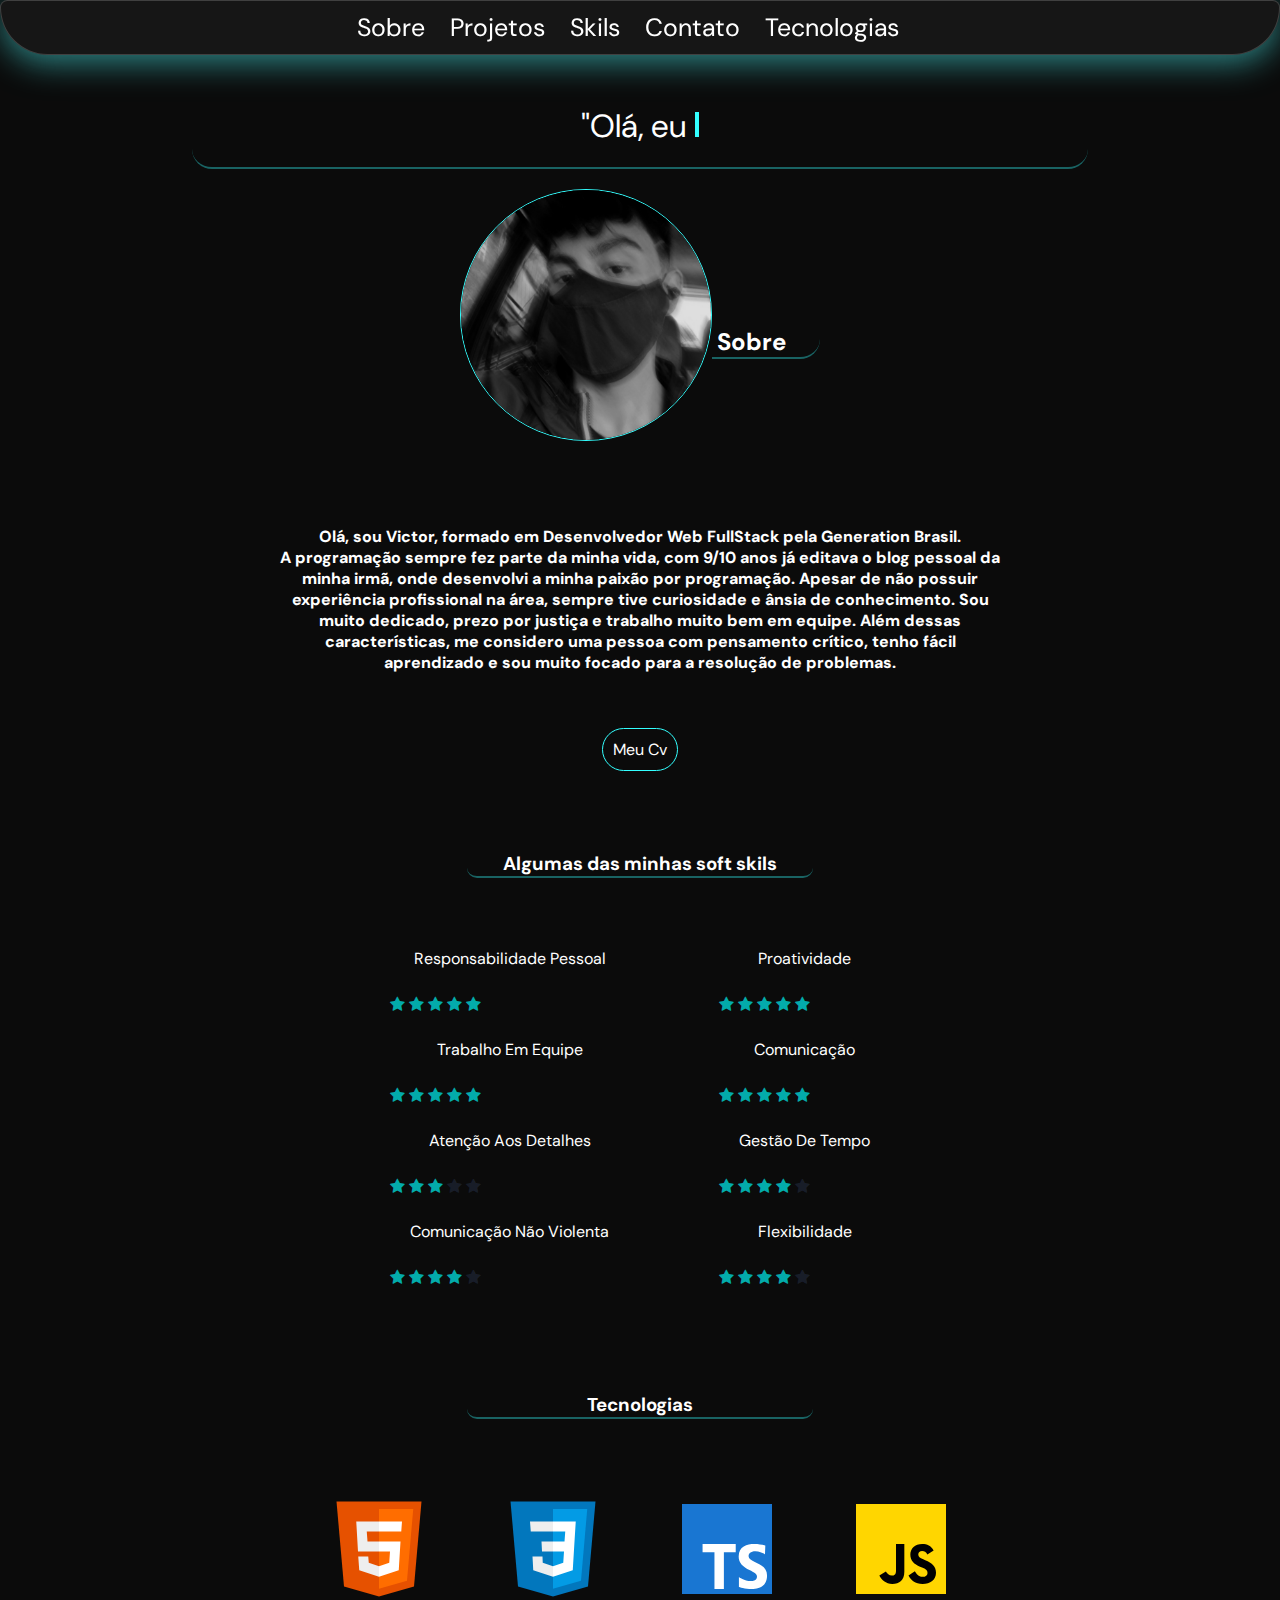
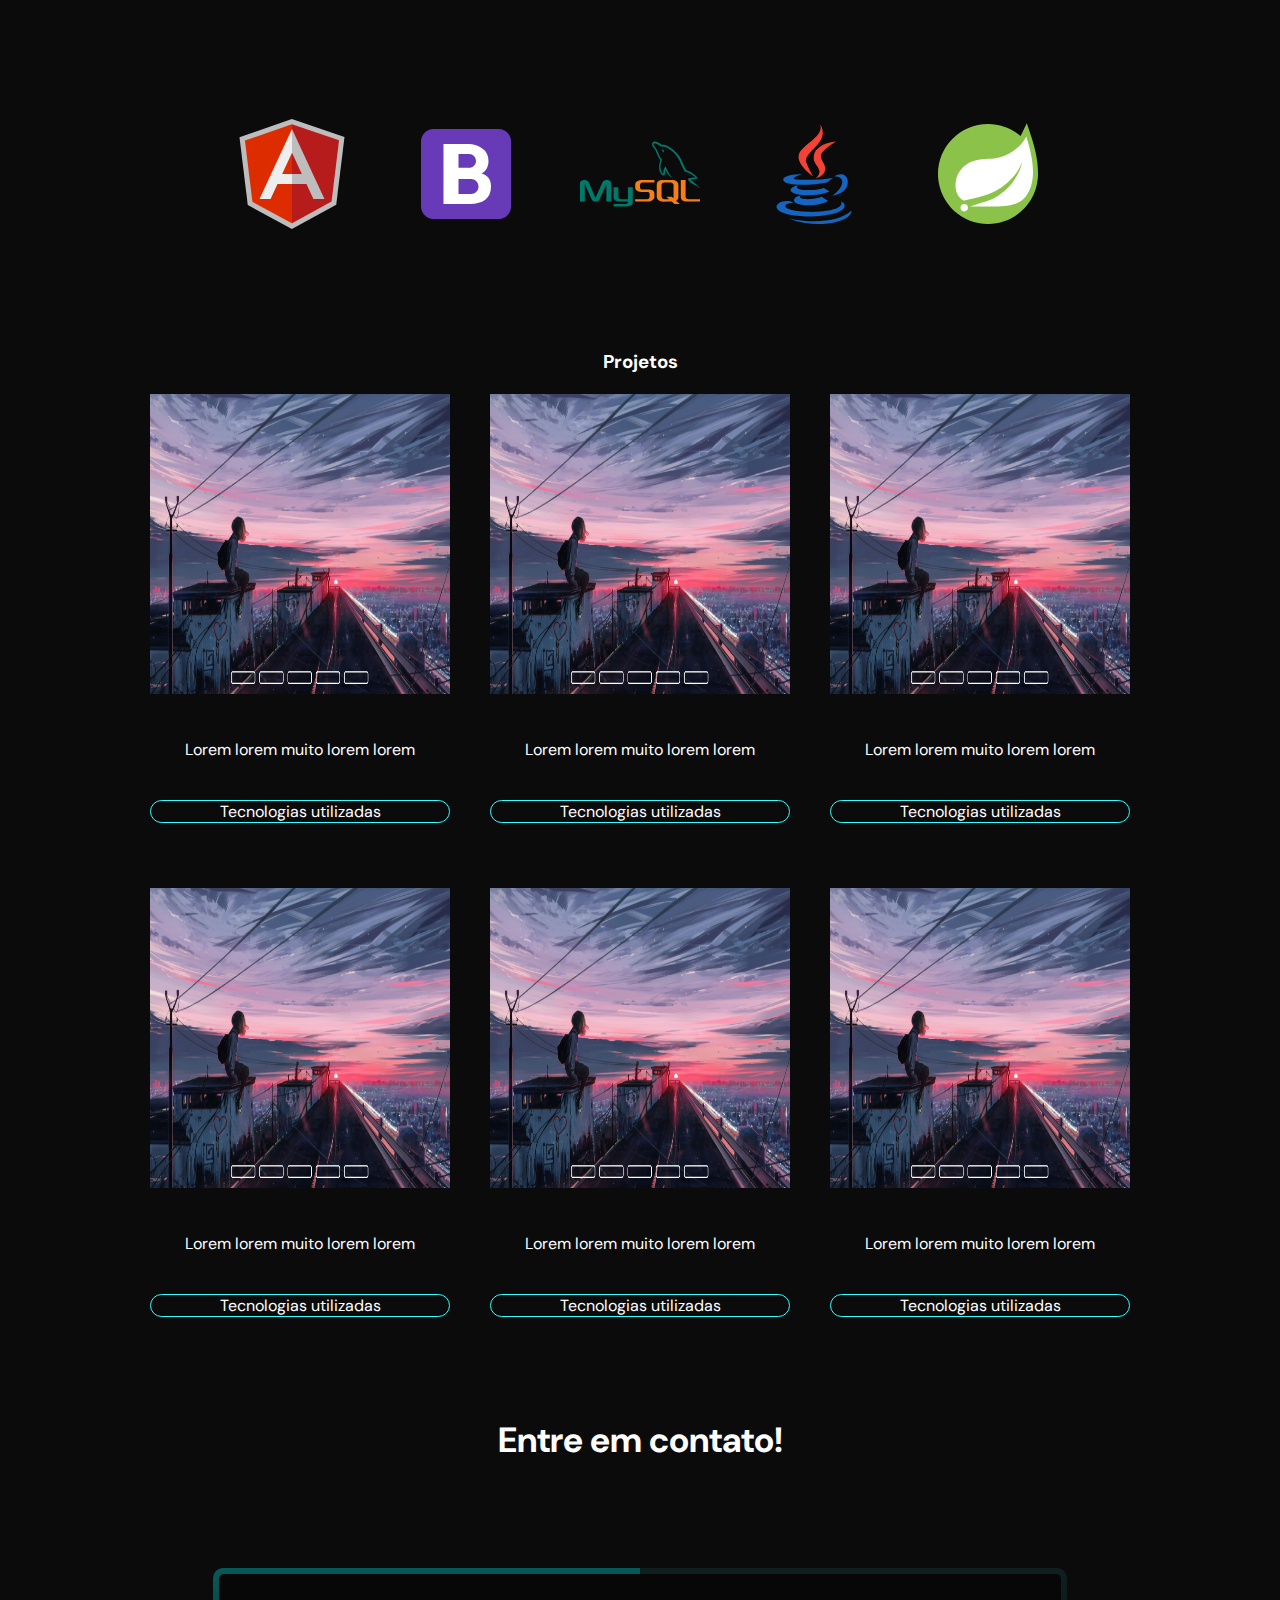
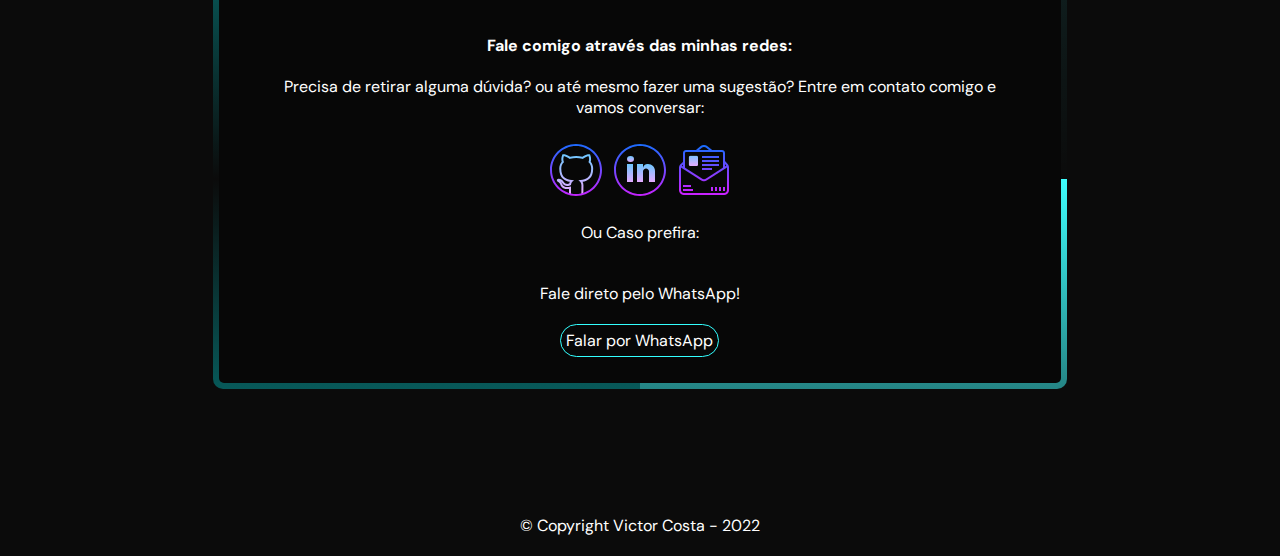
==== home.html @ 7a68e5ad "att" ====
<!DOCTYPE html>
<html lang="pt-br">

<head>
    <meta charset="UTF-8">
    <meta http-equiv="X-UA-Compatible" content="IE=edge">
    <meta name="viewport" content="width=device-width, initial-scale=1.0">
    <link rel="stylesheet" href="style.css">
    <link rel="stylesheet" href="https://cdnjs.cloudflare.com/ajax/libs/font-awesome/4.7.0/css/font-awesome.min.css">
    <title>Home</title>
</head>

<body>

    <header>
        <nav>
            <ul>
                <li><a href="#sobre-section">Sobre</a></li>
                <li><a href="#projects">Projetos</a></li>
                <li><a href="#soft-sks">Skils</a></li>
                <li><a href="#contato">Contato</a></li>
                <li><a href="#tec">Tecnologias</a></li>
            </ul>
        </nav>
    </header>

    <main>
        <div class="container">

            <div class="typewriter">
                <h1 id="text">"Olá, eu sou o Victor! Sou um aficionado por computação, tecnologia, games e filmes de qualidade duvidosa..."</h1>
            </div>
        </div>

        

        <div class="img-sobre" id="sobre-section">
            <img src="Assets/IMG/Profile/perfil.png" alt="">
            <h2 id="h2-sobre">Sobre</h2>
        </div>

        <div class="sobre-ctn">

            <div class="sobre-joy">
                <p>Olá, sou Victor, formado em Desenvolvedor Web FullStack pela Generation Brasil. <br>
                    A programação sempre fez parte da minha vida, com 9/10 anos já editava o blog pessoal da minha irmã,
                    onde desenvolvi a minha paixão por programação. Apesar de não possuir experiência profissional na
                    área, sempre tive curiosidade e ânsia de conhecimento. Sou muito dedicado, prezo por justiça e
                    trabalho muito bem em equipe. Além dessas características, me considero uma pessoa com pensamento
                    crítico, tenho fácil aprendizado e sou muito focado para a resolução de problemas.</p>
            </div>


        </div>

        <div class="cv">
            <a href="https://drive.google.com/file/d/1Q_hdGPFAqXaAVVijvGKEkJkMkTEEZLAn/view?usp=sharing"
                target="_blank">Meu Cv</a>
        </div>

        <div class="sks">
            <h3 id="soft-sks">Algumas das minhas soft skils</h3>
        </div>

        <div class="skils-ctn">

            <section class="linha-1">
                <p>Responsabilidade Pessoal</p>
                <span class="fa fa-star checked"></span>
                <span class="fa fa-star checked"></span>
                <span class="fa fa-star checked"></span>
                <span class="fa fa-star checked"></span>
                <span class="fa fa-star checked"></span>

                <p>Trabalho em Equipe</p>
                <span class="fa fa-star checked"></span>
                <span class="fa fa-star checked"></span>
                <span class="fa fa-star checked"></span>
                <span class="fa fa-star checked"></span>
                <span class="fa fa-star checked"></span>

                <p>Atenção aos detalhes</p>
                <span class="fa fa-star checked"></span>
                <span class="fa fa-star checked"></span>
                <span class="fa fa-star checked"></span>
                <span class="fa fa-star"></span>
                <span class="fa fa-star"></span>

                <p>Comunicação não violenta</p>
                <span class="fa fa-star checked"></span>
                <span class="fa fa-star checked"></span>
                <span class="fa fa-star checked"></span>
                <span class="fa fa-star checked"></span>
                <span class="fa fa-star"></span>
            </section>


            <section class="linha-2">
                <p>Proatividade</p>
                <span class="fa fa-star checked"></span>
                <span class="fa fa-star checked"></span>
                <span class="fa fa-star checked"></span>
                <span class="fa fa-star checked"></span>
                <span class="fa fa-star checked"></span>

                <p>Comunicação</p>
                <span class="fa fa-star checked"></span>
                <span class="fa fa-star checked"></span>
                <span class="fa fa-star checked"></span>
                <span class="fa fa-star checked"></span>
                <span class="fa fa-star checked"></span>

                <p>Gestão de tempo</p>
                <span class="fa fa-star checked"></span>
                <span class="fa fa-star checked"></span>
                <span class="fa fa-star checked"></span>
                <span class="fa fa-star checked"></span>
                <span class="fa fa-star"></span>

                <p>Flexibilidade</p>
                <span class="fa fa-star checked"></span>
                <span class="fa fa-star checked"></span>
                <span class="fa fa-star checked"></span>
                <span class="fa fa-star checked"></span>
                <span class="fa fa-star"></span>
            </section>
        </div>

        <div class="tec-h3" id="tec">
            <h3 id="h3-tecnologias">Tecnologias</h3>
        </div>

        <div class="tec-ctn">
            <section class="row-1">
                <img src="Assets/IMG/Icons/icons8-html-5.svg" alt="Logo html">
                <img src="Assets/IMG/Icons/icons8-css3.svg" alt="Logo css 3">
                <img src="Assets/IMG/Icons/icons8-typescript.svg" alt="logo typescript">
                <img src="Assets/IMG/Icons/icons8-javascript.svg" alt="logo javascript">
            </section>
        </div>

        <div class="tec-ctn-2">
            <section class="row-2">
                <img src="Assets/IMG/Icons/icons8-angularjs.svg" alt="">
                <img src="Assets/IMG/Icons/icons8-bootstrap.svg" alt="logo bootstrap">
                <img src="Assets/IMG/Icons/icons8-logo-mysql.svg" alt="logo mysql">
                <img src="Assets/IMG/Icons/icons8-logo-java-coffee-cup.svg" alt="">
                <img src="Assets/IMG/Icons/Spring.svg" alt="">
            </section>
        </div>

        <h3 class="projetos-h3" id="projects">
            Projetos
        </h3>

        <div class="projetos-ctn">
            <div class="pj1">

                <section>
                    <a href=""><img src="Assets/IMG/Projects-img/carrosel.png"></a>
                </section>

                <p>Lorem lorem muito lorem lorem</p>

                <section class="tec-sec">
                    <a href="#abrir-modal" class="a-tec-btn">Tecnologias utilizadas</a>
                </section>

            </div>

            <div class="pj2">
                <section>
                    <a href=""><img src="Assets/IMG/Projects-img/carrosel.png"></a>
                </section>
                <p>Lorem lorem muito lorem lorem</p>

                <section class="tec-sec">
                    <a href="#abrir-modal" class="a-tec-btn">Tecnologias utilizadas</a>
                </section>
            </div>

            <div class="pj3">
                <section>
                    <a href=""><img src="Assets/IMG/Projects-img/carrosel.png"></a>
                </section>

                <p>Lorem lorem muito lorem lorem</p>

                <section class="tec-sec">
                    <a href="#abrir-modal" class="a-tec-btn">Tecnologias utilizadas</a>
                </section>
            </div>

        </div>

        <div class="projetos-ctn2">
            <div class="pj4">

                <section>
                    <a href=""><img src="Assets/IMG/Projects-img/carrosel.png"></a>
                </section>

                <p>Lorem lorem muito lorem lorem</p>

                <section class="tec-sec">
                    <a href="#abrir-modal" class="a-tec-btn">Tecnologias utilizadas</a>
                </section>

            </div>

            <div class="pj5">
                <section>
                    <a href=""><img src="Assets/IMG/Projects-img/carrosel.png"></a>
                </section>
                <p>Lorem lorem muito lorem lorem</p>

                <section class="tec-sec">
                    <a href="#abrir-modal" class="a-tec-btn">Tecnologias utilizadas</a>
                </section>
            </div>

            <div class="pj6">
                <section>
                    <a href=""><img src="Assets/IMG/Projects-img/carrosel.png"></a>
                </section>

                <p>Lorem lorem muito lorem lorem</p>

                <section class="tec-sec">
                    <a href="#abrir-modal" class="a-tec-btn">Tecnologias utilizadas</a>
                </section>
            </div>
        </div>



        <h3 class="h3-contato" id="contato">Entre em contato!</h3>

       

        <div class="parent">
            <div class="div1 rainbow">
                <h4>Fale comigo através das minhas redes:</h4>

                <p class="sobr-ct">Precisa de retirar alguma dúvida? ou até mesmo fazer uma sugestão? Entre em contato comigo e vamos conversar:</p>

                <section class="img-redes">
                    <a href="https://github.com/victorcosta1" target="_blank"><img src="Assets/IMG/Icons/icons8-github.svg"></a>
                    <a href="https://www.linkedin.com/in/victor-costa-/" target="_blank"><img src="Assets/IMG/Icons/icons8-linkedin-circundado.svg"></a>
                    <a href="mailto:costavictor771@gmail.com?subject=assunto&amp;body=Olá,%0D%0A%0D%0Amensagem%0D%0A%0D%0AAtenciosamente,%0D%0Anome" target="blank"><img src="Assets/IMG/Icons/icons8-email-aberto-64.png"></a>
                </section>
                <p>Ou Caso prefira:</p>
                <p>Fale direto pelo WhatsApp!</p>
                <section class="wpp-btn">
                    <a href="https://api.whatsapp.com/send?phone=5511968365630&text=Ol%C3%A1!%20Vi%20seu%20Portf%C3%B3lio" target="_blank">Falar por WhatsApp</a>
                </section>
            </div>
        </div>

        


        <div id="abrir-modal" class="modal">
            <a href="#fechar" title="Fechar" class="fechar">X</a>
            <section>
                <p class="tec-p">HTML</p>
            </section>
            <section>
                <p class="tec-p">CSS</p>
            </section>
            <section>
                <p class="tec-p">Angular</p>
            </section>
        </div>

        <script src="js/script.js"></script>
    </main>
    <footer><p>© Copyright Victor Costa - 2022</p></footer>
</body>

</html>
---- style.css ----
@import url('https://fonts.googleapis.com/css2?family=DM+Sans&display=swap');
@import url('https://fonts.googleapis.com/css2?family=Nanum+Gothic&display=swap');
@import url('https://fonts.googleapis.com/css2?family=Space+Grotesk&display=swap');


* {
    font-family: 'DM Sans', sans-serif;
    margin: 0;
    padding: 0;
    list-style: none;
    color: white;
}


html, body{
    scroll-behavior: smooth;
}

/*------------------------------------------------------------------------------*/

body {
    height: auto;
    width: auto;
    background: rgb(11, 11, 11);
    background-size: contain;
    background-position: center;
    background-attachment: fixed;
}

/*Nav*/

header{
    z-index: 10000;
    top: 0;
    left: 0;
    position: sticky;
}


nav {
    background: rgba(117, 116, 116, 0.111);
    box-shadow: 0 8px 32px 0 #3ab1b1ba;
    backdrop-filter: blur( 4px );
    -webkit-backdrop-filter: blur( 4px );
    border-radius: 10px;
    border: 1px solid rgba( 255, 255, 255, 0.18 );    

    width: auto;
    padding: 10px;
    z-index: 10000;
    top: 0;
    left: 0;
    position: sticky;

    -webkit-border-bottom-right-radius: 65px;
    -webkit-border-bottom-left-radius: 65px;
    -moz-border-radius-bottomright: 65px;
    -moz-border-radius-bottomleft: 65px;
    border-bottom-right-radius: 65px;
    border-bottom-left-radius: 65px;
}



nav ul {
    display: flex;
    justify-content: center;
    flex-direction: row;

}

nav ul li {
    padding-right: 25px;
    color: white;
    font-size: 25px;
}


nav a {
    text-decoration: none;
}

li:hover{
    justify-content: center;
    align-items: center;
    align-self: center;
    align-content: center;

    color: #33FFFF;
    border: 1px solid #33FFFF;
    border-radius: 30px;
    background-color: #0e969648;
    padding-left: 35px;
    
    transition: 0.5s;
}

li a:hover{
    color: #33FFFF;
}



/*------------------------------------------------------------------------------*/


.container {
    display: flex;
    height: 100%;
    width: 100%;
}


.typewriter {
    display: flex;
    width: 70%;
    margin-left: auto;
    margin-right: auto;
    padding-top: 50px;
    padding-bottom: 20px;
    border-bottom: 2px solid #33ffff5c;
    border-bottom-right-radius: 20px;
    border-bottom-left-radius: 20px;
}



h1 {

    overflow: hidden;
    margin: 0 auto;
    display: inline-block;
    font-weight: normal;
    text-align: center;

}

h1:after {
    content: '';
    display: inline-block;
    background-color: #33FFFF;
    margin-left: 2px;
    height: 25px;
    width: 4px;
    animation: cursor 0.4s infinite;
}

/* The typewriter cursor effect */
@keyframes cursor {
    0% {
        opacity: 1;
    }

    49% {
        opacity: 1;
    }

    50% {
        opacity: 0;
    }

    100% {
        opacity: 0;
    }
}

 #h2-sobre{
    padding-top: 55px;
    padding-left: 5px;
    border-bottom: 2px solid #33ffff5c;
    border-bottom-right-radius: 20px;
    width: 8%;
}

.img-sobre{
   padding-top: 20px;
    display: flex;
    justify-content: center;
    align-items: center;
}

.img-sobre img{
    width: 250px;
    height: 250px;
    border-radius: 100%;
    border: 1px solid #33FFFF;
    cursor: pointer;
}

.img-sobre img:hover{
    box-shadow: 0px 0px 21px 4px #3ab1b1ba;
    transition: 0.5s;
    
}

.sobre-joy{
    display: inline-block;
    width: 60%;
}

.sobre-joy p{
    text-align: center;
    font-weight: 800;

}

.sobre-ctn{
    display: flex;
    justify-content: center;
    align-items: center;
    padding-top: 65px;
}

.cv{
    display: flex;
    justify-content: center;
    align-items: center;
    padding-top: 35px;
}

.cv a{
    border-radius: 30px;
    border: 1px solid #33FFFF;
    padding: 10px;
    text-decoration: none;
}

.cv a:hover{
    color: #33FFFF;
    border-radius: 30px;
    background-color: #0e969648;

    transition: 0.5s;
}
/*----------------------------------------*/
.sks{
    display: flex;
    justify-content: center;
    align-items: center;
    align-self: center;
    
}


#soft-sks{
    text-align: center;
    padding-top: 80px;
    
    border-bottom: 2px solid #33ffff5c;
    border-bottom-right-radius: 10px;
    border-bottom-left-radius: 10px;
    width: 27%;
}

.skils-ctn{
    display: flex;
    flex-direction: row;
    justify-content: center;
    align-items: center;
    padding: 50px
}

.skils-ctn p{
    text-transform: capitalize;
}

.linha-1{
    padding-right: 90px;
}

.linha-1 span{
    padding-top: 7px;
    padding-bottom: 7px;
}
/*-----*/



.linha-2 span{
    padding-top: 7px;
    padding-bottom: 7px;
}

.fa {
    color: #79a0f525;
}


.checked {
    color: #00ffffa8;
  }

.checked:hover{
    color: #33FFFF;
    transition: 0.3s;
}

/*--------------------------------------*/

.tec-h3{
    text-align: center;
    padding: 50px 0px;
}

.tec-h3 #h3-tecnologias{
    border-bottom: 2px solid #33ffff5c;
    border-bottom-right-radius: 10px;
    border-bottom-left-radius: 10px;
    width: 27%;
   margin: auto;
}

.tec-ctn{
    display: flex;
    justify-content: center;
    padding-top: 20px;
    padding-bottom: 35px;
}
.row-1  img{
    width: 120px;
    height: 120px;
    padding: 0px 25px;
}

/*------------------*/
.tec-ctn-2{
    display: flex;
    justify-content: center;
    padding-top: 20px;
}

.row-2  img{
    width: 120px;
    height: 120px;
    padding: 45px 25px;
}

/*------------------------*/


/*-----------------Projetos-----------------------*/
.projetos-h3{
    text-align: center;
    padding-top: 65px;
}


.projetos-ctn{
    display: flex;
    justify-content: center;
    padding-bottom: 25px;
}

.projetos-ctn img{
    width: 300px;
    height: 300px;
}

.projetos-ctn img:hover{
    width: 280px;
    height: 280px;
    transition: 0.5s;
    box-shadow: 0 8px 32px 0 #3ab1b1ba;
}

.projetos-ctn section, p{
    padding: 20px;
    text-align: center;
}



.projetos-ctn2{
    display: flex;
    justify-content: center;
    padding-bottom: 45px;
}

.projetos-ctn2 img{
    width: 300px;
    height: 300px;
}

.projetos-ctn2 img:hover{
    width: 280px;
    height: 280px;
    transition: 0.5s;
    box-shadow: 0 8px 32px 0 #3ab1b1ba;
}

.projetos-ctn2 section, p{
    padding: 20px;
    text-align: center;
}





/*-------------Modal------------------*/

.modal {
    position: fixed;
    display: flex;
    justify-content: center;
    align-items: center;
    flex-direction: row;
    top: 0;
    right: 0;
    bottom: 0;
    left: 0;
    
    margin: auto;

    height: 150px;
    width: 390px;
    border-radius: 30px;

    background: rgb(0, 2, 17);
    z-index: 99999;
    opacity:0;
    -webkit-transition: opacity 400ms ease-in;
    -moz-transition: opacity 400ms ease-in;
    transition: opacity 400ms ease-in;
    pointer-events: none;
}

  .modal:target {
    opacity: 1;
    pointer-events: auto;
}

.modal > div {
    width: 400px;
    height: 400px;
    position: relative;
    margin: 10% auto;
    padding: 15px 20px;
    background: rgb(255, 255, 255);
}

.modal .tec-p{
   
    border: #33FFFF 2px solid;
    display: flex;
    justify-content: space-between;
    padding: 0px 25px;
    cursor: pointer;
}

.modal section{
    padding: 0px 5px;
}

.modal p{
    padding: 0px 5px;
    border-radius: 25px;
}

.modal .tec-p:hover{
    background-color: #0e969648;
    color: #33FFFF;
    transition: 0.5s;
    cursor: pointer;
}

.fechar {
    position: absolute;
    width: 30px;
    right: -5px;
    top: -5px;
    text-align: center;
    line-height: 30px;
    margin-top: 5px;
    background: #0073ff64;
    border-radius: 50%;
    font-size: 16px;
    color: #33FFFF;
    text-decoration: none;
}


.fechar:hover{
    background-color: #0e969648;
    border: #33FFFF 1px solid;
    transition: 0.7s;
}


.a-tec-btn{
    display: flex;
    justify-content: center;
    text-decoration: none;
    border: #33FFFF 1px solid;
    border-radius: 30px;
}

.a-tec-btn:hover{
    color: #3efefe;
    border: 1px solid #33FFFF;
    border-radius: 30px;
    background-color: #0e969648;
    transition: 0.5s;
}
/*---------------fim modal--------------------*/


.h3-contato{
    text-align: center;
    padding-top: 35px;
    font-size: 35px;
}

.parent {
    display: grid;
    grid-template-columns: repeat(6, 1fr);
    grid-template-rows: repeat(6, 1fr);
    grid-column-gap: 0px;
    grid-row-gap: 0px;
    }
    
    .div1 { grid-area: 2 / 2 / 6 / 6; }
    
    

.div1 h4{
    text-align: center;
    padding-top: 35px;
}

.div1 a{
    display: flex;
}

@keyframes rotate {
    100% {
      transform: rotate(1turn);
    }
  }
  .rainbow {
    position: relative;
    z-index: 0;
    border-radius: 10px;
    overflow: hidden;
    padding: 2rem;
  }
  .rainbow::before {
    content: '';
    position: absolute;
    z-index: -2;
    left: -50%;
    top: -50%;
    width: 200%;
    height: 200%;
    background-color: transparent;
    background-repeat: no-repeat;
    background-size: 50% 50%, 50% 50%;
    background-position: 0 0, 100% 0, 100% 100%, 0 100%;
    background-image: linear-gradient(#00d9d9c1, #3efefe00), linear-gradient(#3efefe2a, #ff090900), linear-gradient(#3efefe, #008cff00), linear-gradient(#3779f500, #00d9d9c1);
    animation: rotate 4s linear infinite;
  }
  .rainbow::after {
    content: '';
    position: absolute;
    z-index: -1;
    left: 6px;
    top: 6px;
    width: calc(100% - 12px);
    height: calc(100% - 12px);
    background: rgb(7, 7, 7);
    border-radius: 5px;
  }
  /*------------------------------*/



.div1 .img-redes{
    display: flex;
    flex-direction: row;
    justify-content: center;
}

.img-redes img:hover{
    border: 2px solid #33FFFF;
    border-radius: 30px;
    transition: 0.3s;
}

.wpp-btn{
    display: flex;
    justify-content: center;
   
}

.wpp-btn a{
     border: 1px solid #33FFFF;
    border-radius: 30px;
    padding: 5px;
    text-decoration: none;
}

.wpp-btn a:hover{
    color: #33FFFF;
    background-color: #3efefe24;
    transition: 0.5s;
}
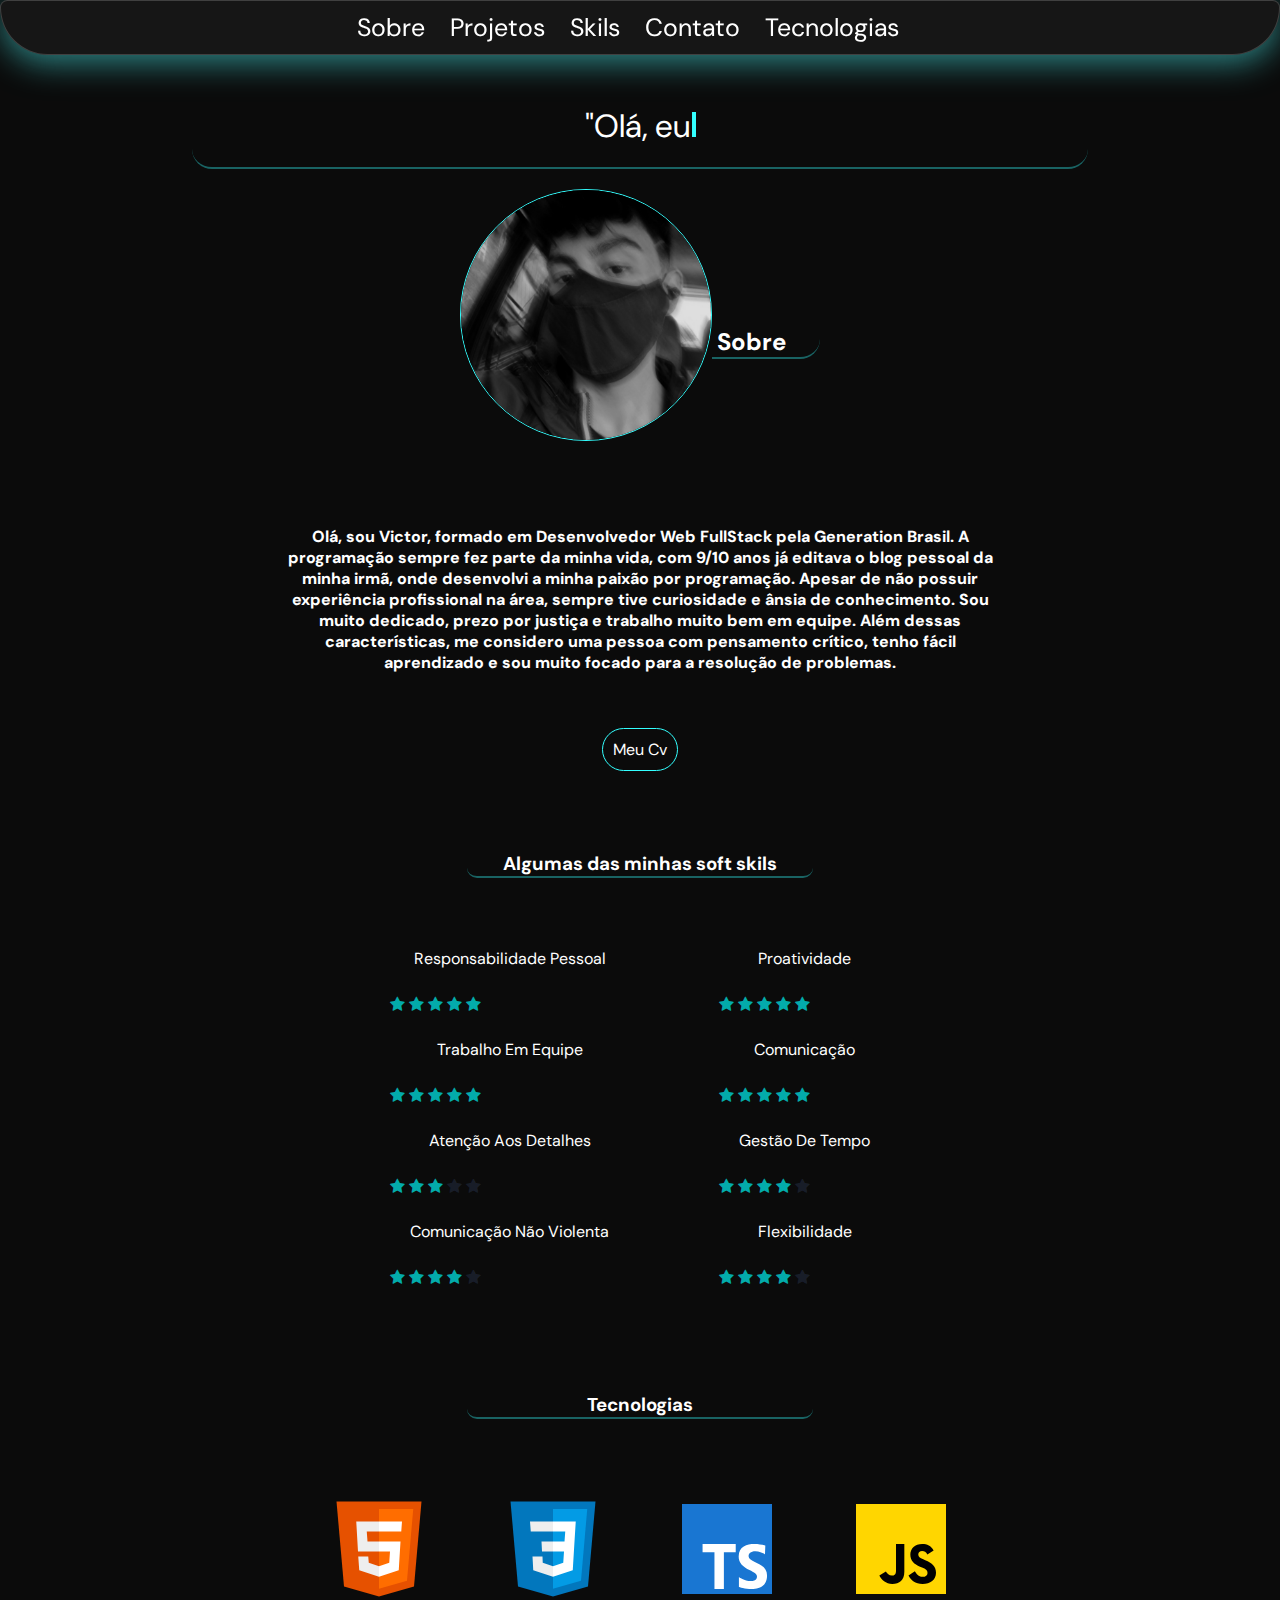
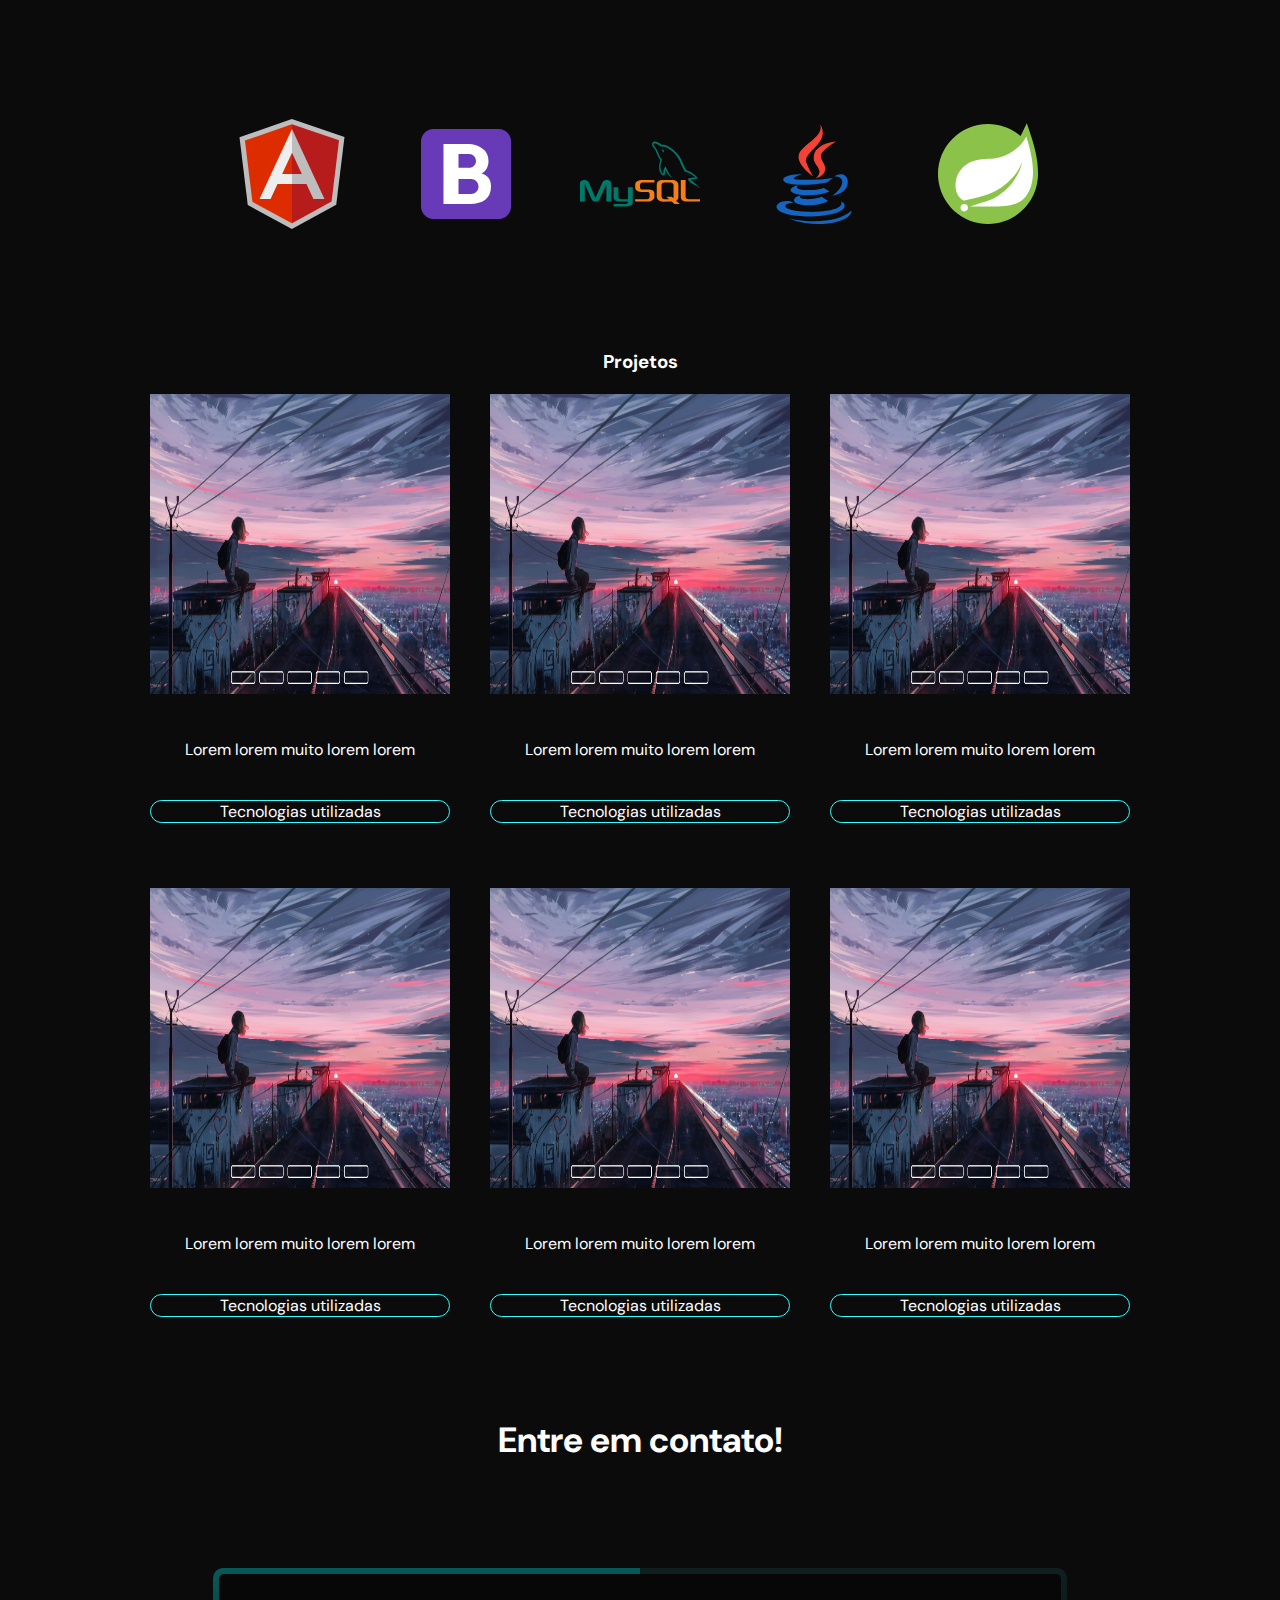
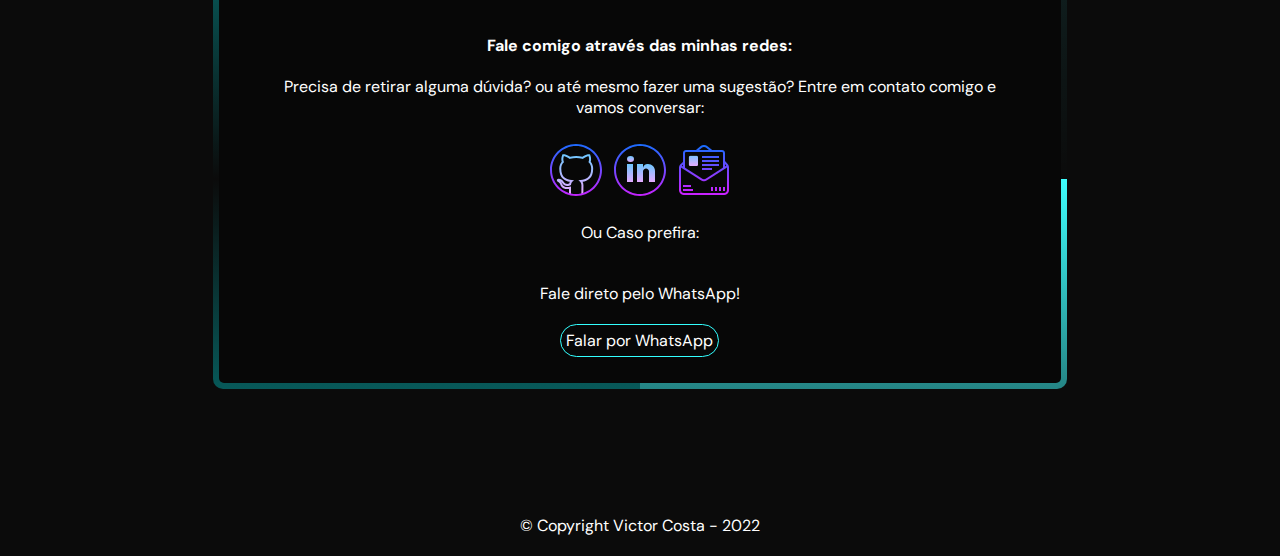
==== commit 957b5148: "att" ====
--- a/home.html
+++ b/home.html
@@ -42,7 +42,7 @@
         <div class="sobre-ctn">
 
             <div class="sobre-joy">
-                <p>Olá, sou Victor, formado em Desenvolvedor Web FullStack pela Generation Brasil. <br>
+                <p>Olá, sou Victor, formado em Desenvolvedor Web FullStack pela Generation Brasil.
                     A programação sempre fez parte da minha vida, com 9/10 anos já editava o blog pessoal da minha irmã,
                     onde desenvolvi a minha paixão por programação. Apesar de não possuir experiência profissional na
                     área, sempre tive curiosidade e ânsia de conhecimento. Sou muito dedicado, prezo por justiça e
--- a/style.css
+++ b/style.css
@@ -1,6 +1,9 @@
 @import url('https://fonts.googleapis.com/css2?family=DM+Sans&display=swap');
-@import url('https://fonts.googleapis.com/css2?family=Nanum+Gothic&display=swap');
-@import url('https://fonts.googleapis.com/css2?family=Space+Grotesk&display=swap');
+
+@import url('https://fonts.googleapis.com/css2?family=Poppins:wght@300&display=swap');
+
+  
+
 
 
 * {
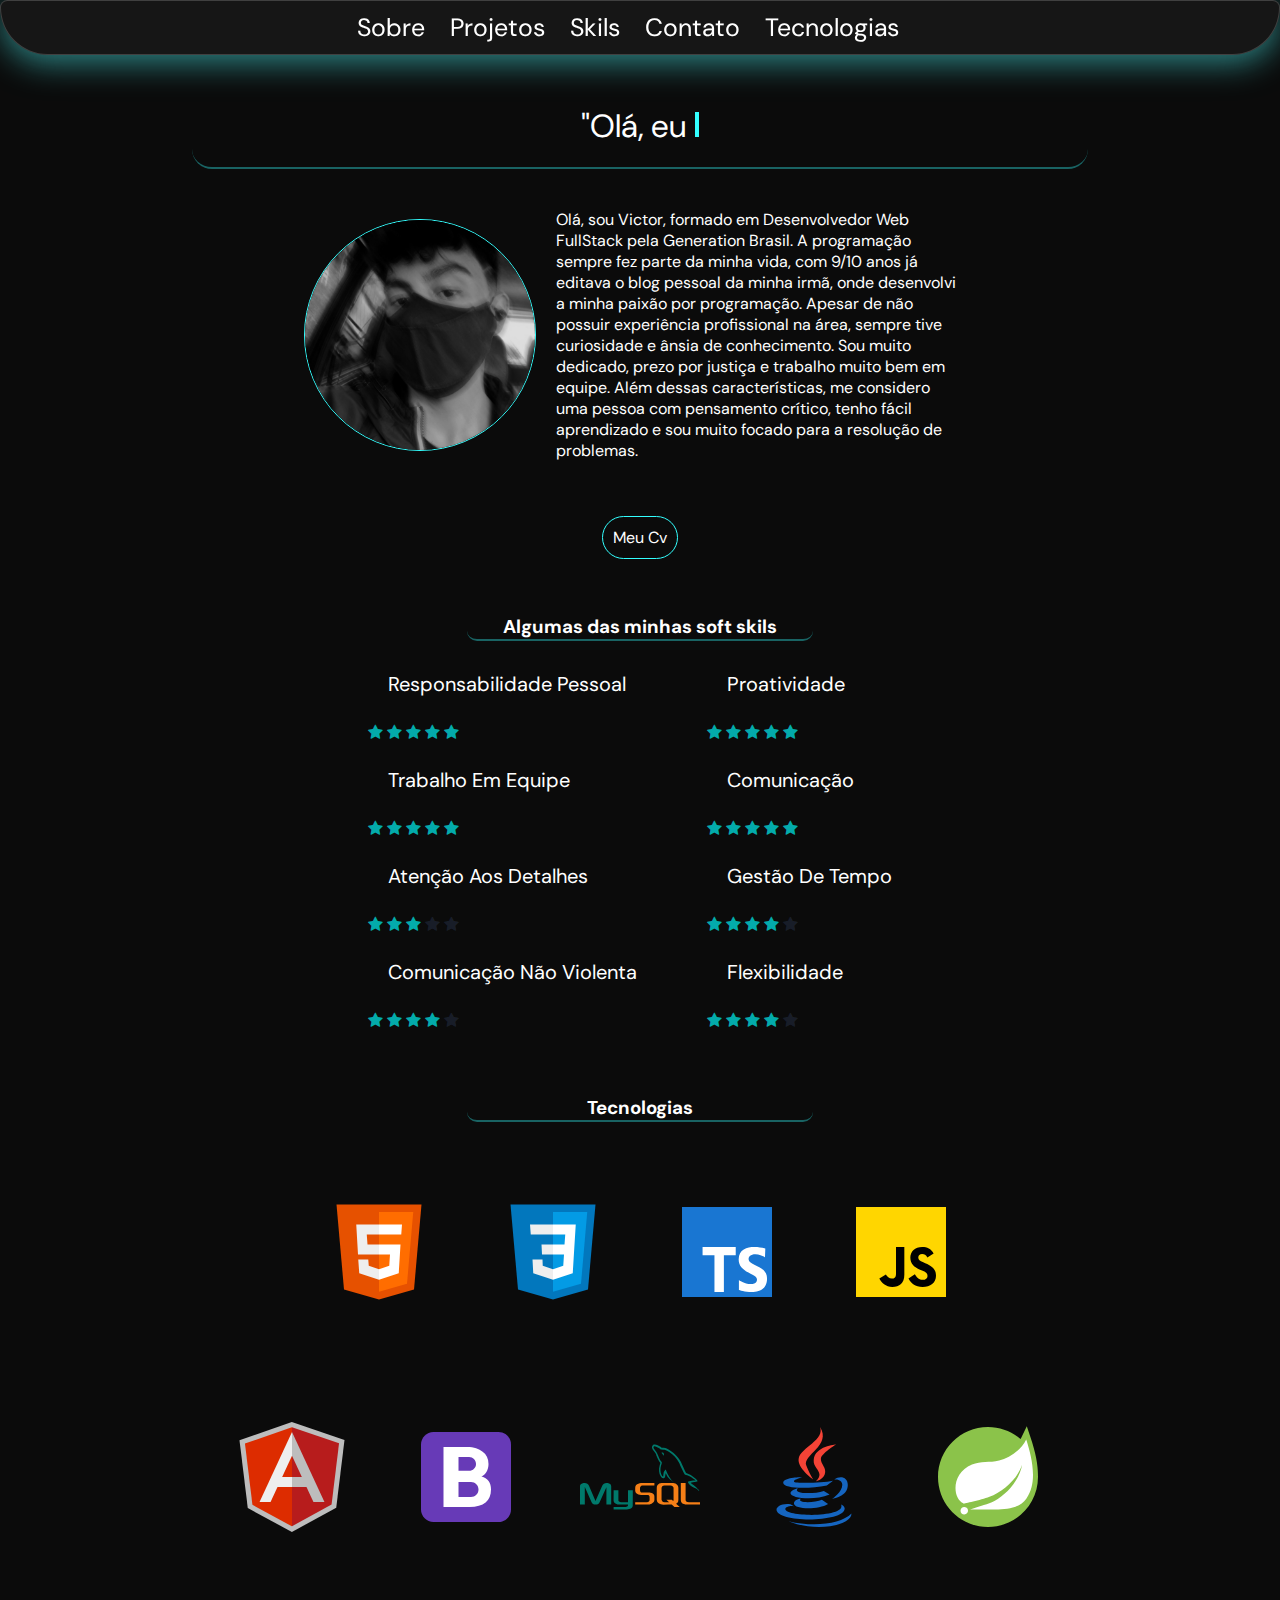
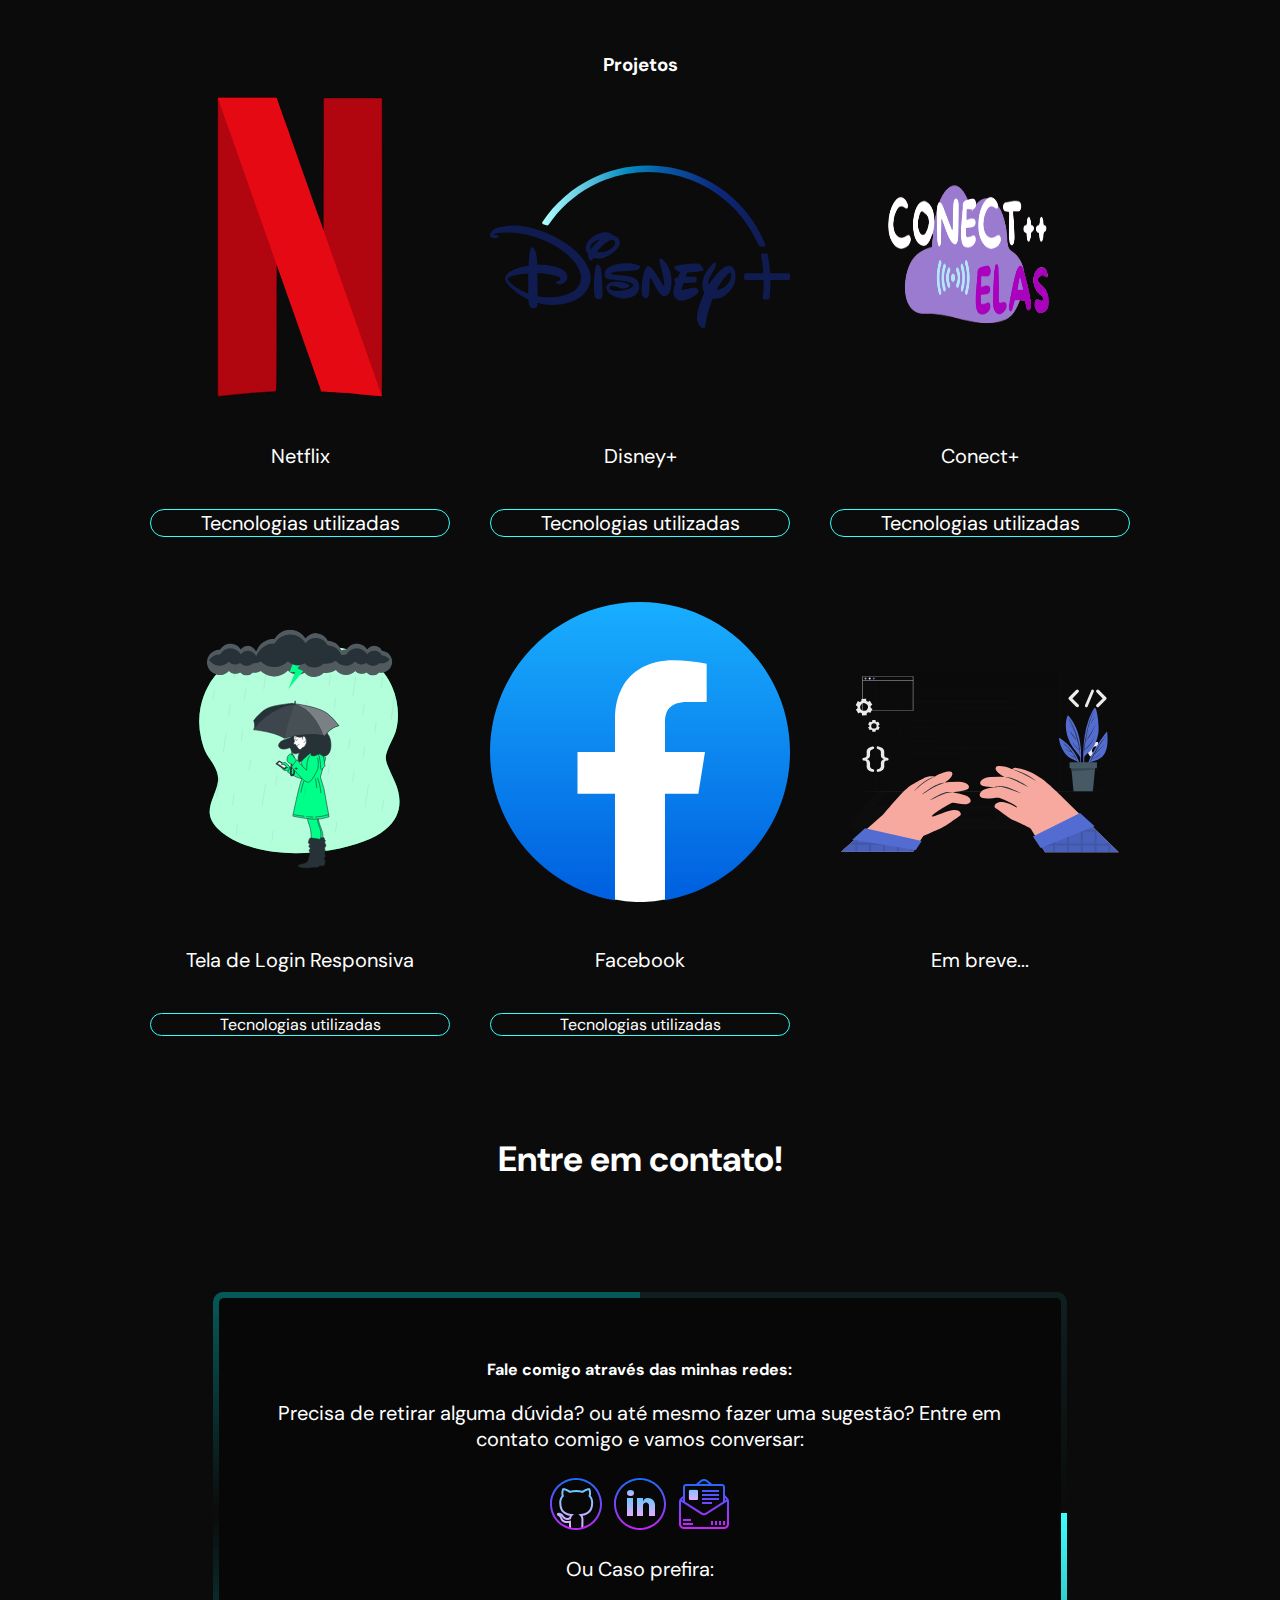
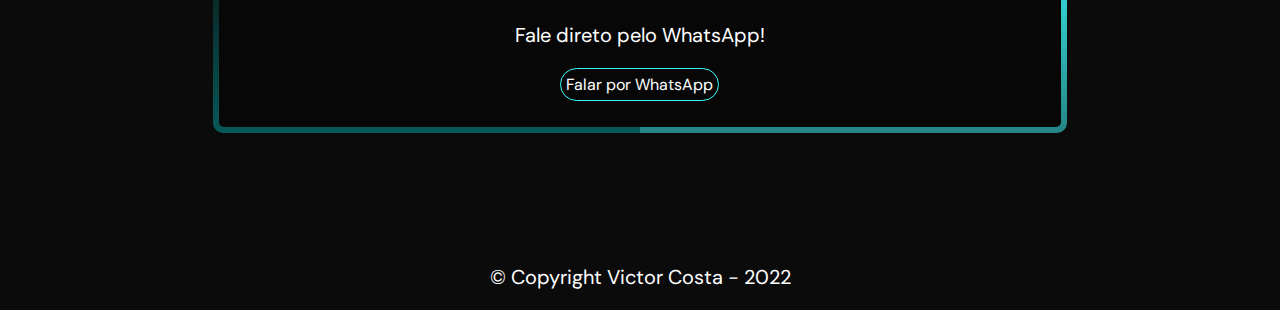
==== commit d12100da: "projetos" ====
--- a/home.html
+++ b/home.html
@@ -32,26 +32,16 @@
             </div>
         </div>
 
-        
 
         <div class="img-sobre" id="sobre-section">
             <img src="Assets/IMG/Profile/perfil.png" alt="">
-            <h2 id="h2-sobre">Sobre</h2>
-        </div>
-
-        <div class="sobre-ctn">
-
-            <div class="sobre-joy">
+            <section>
                 <p>Olá, sou Victor, formado em Desenvolvedor Web FullStack pela Generation Brasil.
                     A programação sempre fez parte da minha vida, com 9/10 anos já editava o blog pessoal da minha irmã,
-                    onde desenvolvi a minha paixão por programação. Apesar de não possuir experiência profissional na
-                    área, sempre tive curiosidade e ânsia de conhecimento. Sou muito dedicado, prezo por justiça e
-                    trabalho muito bem em equipe. Além dessas características, me considero uma pessoa com pensamento
-                    crítico, tenho fácil aprendizado e sou muito focado para a resolução de problemas.</p>
-            </div>
-
-
-        </div>
+                    onde desenvolvi a minha paixão por programação. Apesar de não possuir experiência profissional na área, sempre tive curiosidade e ânsia de conhecimento. Sou muito dedicado, prezo por justiça e trabalho muito bem em equipe. Além dessas características, me considero uma pessoa com pensamento crítico, tenho fácil aprendizado e sou muito focado para a resolução de problemas.</p>
+            </section>
+        </div>
+
 
         <div class="cv">
             <a href="https://drive.google.com/file/d/1Q_hdGPFAqXaAVVijvGKEkJkMkTEEZLAn/view?usp=sharing"
@@ -155,79 +145,78 @@
 
         <div class="projetos-ctn">
             <div class="pj1">
-
-                <section>
-                    <a href=""><img src="Assets/IMG/Projects-img/carrosel.png"></a>
-                </section>
-
-                <p>Lorem lorem muito lorem lorem</p>
-
+                <section>
+                    <a href="https://victorcosta1.github.io/Clonagem-de-Intertfaces/Netflix/" target="_blank"><img src="Assets/IMG/Projects-img/netflix-seeklogo.com.svg"></a>
+                </section>
+                <p>Netflix</p>
                 <section class="tec-sec">
                     <a href="#abrir-modal" class="a-tec-btn">Tecnologias utilizadas</a>
                 </section>
-
             </div>
 
             <div class="pj2">
                 <section>
-                    <a href=""><img src="Assets/IMG/Projects-img/carrosel.png"></a>
-                </section>
-                <p>Lorem lorem muito lorem lorem</p>
-
-                <section class="tec-sec">
-                    <a href="#abrir-modal" class="a-tec-btn">Tecnologias utilizadas</a>
+                    <a href="https://victorcosta1.github.io/Clonagem-de-Intertfaces/DisneyPlus+/"><img src="Assets/IMG/Projects-img/disney-plus.svg"></a>
+                </section>
+                <p>Disney+</p>
+
+                <section class="tec-sec">
+                    <a href="#abrir-modal-2" class="a-tec-btn">Tecnologias utilizadas</a>
                 </section>
             </div>
 
             <div class="pj3">
                 <section>
-                    <a href=""><img src="Assets/IMG/Projects-img/carrosel.png"></a>
-                </section>
-
-                <p>Lorem lorem muito lorem lorem</p>
-
-                <section class="tec-sec">
-                    <a href="#abrir-modal" class="a-tec-btn">Tecnologias utilizadas</a>
-                </section>
-            </div>
-
-        </div>
+                    <a href="https://conectelas.netlify.app/#/home-desktop" target="_blank"><img src="Assets/IMG/Projects-img/Conect+.png"></a>
+                </section>
+
+                <p>Conect+</p>
+
+                <section class="tec-sec">
+                    <a href="#abrir-modal-3" class="a-tec-btn">Tecnologias utilizadas</a>
+                </section>
+            </div>
+
+        </div>
+
+            <!--Segunda fileira-->
+
 
         <div class="projetos-ctn2">
             <div class="pj4">
 
                 <section>
-                    <a href=""><img src="Assets/IMG/Projects-img/carrosel.png"></a>
-                </section>
-
-                <p>Lorem lorem muito lorem lorem</p>
-
-                <section class="tec-sec">
-                    <a href="#abrir-modal" class="a-tec-btn">Tecnologias utilizadas</a>
+                    <a href="https://victorcosta1.github.io/Projetos/Login/" target="_blank"><img src="Assets/IMG/Projects-img/tweetstorm-animate.svg"></a>
+                </section>
+
+                <p>Tela de Login Responsiva</p>
+
+                <section class="tec-sec">
+                    <a href="#abrir-modal-4" class="a-tec-btn">Tecnologias utilizadas</a>
                 </section>
 
             </div>
 
             <div class="pj5">
                 <section>
-                    <a href=""><img src="Assets/IMG/Projects-img/carrosel.png"></a>
-                </section>
-                <p>Lorem lorem muito lorem lorem</p>
-
-                <section class="tec-sec">
-                    <a href="#abrir-modal" class="a-tec-btn">Tecnologias utilizadas</a>
+                    <a href="https://victorcosta1.github.io/Clonagem-de-Intertfaces/Facebook/" target="_blank"><img src="Assets/IMG/Projects-img/facebook-icon.svg"></a>
+                </section>
+                <p>Facebook</p>
+
+                <section class="tec-sec">
+                    <a href="#abrir-modal-5" class="a-tec-btn">Tecnologias utilizadas</a>
                 </section>
             </div>
 
             <div class="pj6">
                 <section>
-                    <a href=""><img src="Assets/IMG/Projects-img/carrosel.png"></a>
-                </section>
-
-                <p>Lorem lorem muito lorem lorem</p>
-
-                <section class="tec-sec">
-                    <a href="#abrir-modal" class="a-tec-btn">Tecnologias utilizadas</a>
+                    <img src="Assets/IMG/Projects-img/hand-coding-animate.svg"></a>
+                </section>
+
+                <p>Em breve...</p>
+
+                <section class="tec-sec">
+                    
                 </section>
             </div>
         </div>
@@ -260,18 +249,103 @@
         
 
 
-        <div id="abrir-modal" class="modal">
-            <a href="#fechar" title="Fechar" class="fechar">X</a>
-            <section>
-                <p class="tec-p">HTML</p>
-            </section>
-            <section>
-                <p class="tec-p">CSS</p>
+
+
+
+
+        <div id="abrir-modal" class="modal"> <!--1 fileira 1-->
+            <a href="#fechar" title="Fechar" class="fechar">X</a>
+            <section>
+                <p class="tec-p">HTML</p>
+            </section>
+            <section>
+                <p class="tec-p">CSS</p>
+            </section>
+            <section>
+                <p class="tec-p">JavaScript</p>
+            </section>
+        </div>
+
+
+        <div id="abrir-modal-2" class="modal-2"> <!--2 fileira 1-->
+            <a href="#fechar" title="Fechar" class="fechar">X</a>
+            <section>
+                <p class="tec-p">HTML</p>
+            </section>
+            <section>
+                <p class="tec-p">CSS</p>
+            </section>
+        </div>
+
+
+        <div id="abrir-modal-3" class="modal-3"> <!--3 fileira 1-->
+            <a href="#fechar" title="Fechar" class="fechar">X</a>
+            <section>
+                <p class="tec-p">HTML</p>
+            </section>
+            <section>
+                <p class="tec-p">CSS</p>
+            </section>
+            <section>
+                <p class="tec-p">terceiro</p>
+            </section>
+        </div>
+
+        <!--Fim 1 fileira-->
+
+
+
+
+
+        <!--Segunda fileira-->
+        <div id="abrir-modal-4" class="modal-4"> <!--1 fileira 2-->
+            <a href="#fechar" title="Fechar" class="fechar">X</a>
+            <section>
+                <p class="tec-p">HTML</p>
+            </section>
+            <section>
+                <p class="tec-p">CSS</p>
+            </section>
+            <section>
+                <p class="tec-p">4 2</p>
+            </section>
+        </div>
+
+
+        <div id="abrir-modal-5" class="modal-5"> <!--2 fileira 2-->
+            <a href="#fechar" title="Fechar" class="fechar">X</a>
+            <section>
+                <p class="tec-p">HTML</p>
+            </section>
+            <section>
+                <p class="tec-p">CSS</p>
+            </section>
+            <section>
+                <p class="tec-p">Responsividade</p>
+            </section>
+        </div>
+
+
+
+        <div id="abrir-modal-6" class="modal-6"> <!--3 fileira 2-->
+            <a href="#fechar" title="Fechar" class="fechar">X</a>
+            <section>
+                <p class="tec-p">HTML</p>
+            </section>
+            <section>
+                <p class="tec-p">CSS</p>
+            </section>
+            <section>
+                <p class="tec-p">typescript</p>
             </section>
             <section>
                 <p class="tec-p">Angular</p>
             </section>
-        </div>
+            <section>
+                <p class="tec-p">Bootstrap</p>
+            </section>
+        </div>
+
 
         <script src="js/script.js"></script>
     </main>
--- a/style.css
+++ b/style.css
@@ -1,8 +1,4 @@
 @import url('https://fonts.googleapis.com/css2?family=DM+Sans&display=swap');
-
-@import url('https://fonts.googleapis.com/css2?family=Poppins:wght@300&display=swap');
-
-  
 
 
 
@@ -28,6 +24,13 @@
     background-size: contain;
     background-position: center;
     background-attachment: fixed;
+}
+
+.img-sobre section p{
+    width: 400px;
+    height: 25%;
+    text-align: left;
+    font-size: 16px;
 }
 
 /*Nav*/
@@ -167,24 +170,18 @@
     }
 }
 
- #h2-sobre{
-    padding-top: 55px;
-    padding-left: 5px;
-    border-bottom: 2px solid #33ffff5c;
-    border-bottom-right-radius: 20px;
-    width: 8%;
-}
+ 
 
 .img-sobre{
-   padding-top: 20px;
+    padding-top: 20px;
     display: flex;
     justify-content: center;
     align-items: center;
 }
 
 .img-sobre img{
-    width: 250px;
-    height: 250px;
+    width: 230px;
+    height: 230px;
     border-radius: 100%;
     border: 1px solid #33FFFF;
     cursor: pointer;
@@ -247,8 +244,7 @@
 
 #soft-sks{
     text-align: center;
-    padding-top: 80px;
-    
+    padding-top: 55px;
     border-bottom: 2px solid #33ffff5c;
     border-bottom-right-radius: 10px;
     border-bottom-left-radius: 10px;
@@ -260,21 +256,26 @@
     flex-direction: row;
     justify-content: center;
     align-items: center;
-    padding: 50px
+    padding: 10px 15px;
+    text-align: left;
 }
 
 .skils-ctn p{
     text-transform: capitalize;
+    text-align: left;
+    
 }
 
 .linha-1{
-    padding-right: 90px;
+    padding-right: 50px;
 }
 
 .linha-1 span{
     padding-top: 7px;
     padding-bottom: 7px;
 }
+
+
 /*-----*/
 
 
@@ -352,11 +353,14 @@
     display: flex;
     justify-content: center;
     padding-bottom: 25px;
+    background: rgb(11, 11, 11);
+    border-radius: 20px;
 }
 
 .projetos-ctn img{
     width: 300px;
     height: 300px;
+    border-radius: 20px;
 }
 
 .projetos-ctn img:hover{
@@ -369,6 +373,7 @@
 .projetos-ctn section, p{
     padding: 20px;
     text-align: center;
+    font-size: 20px;
 }
 
 
@@ -377,11 +382,14 @@
     display: flex;
     justify-content: center;
     padding-bottom: 45px;
+    border-radius: 20px;
+    background: rgb(11, 11, 11);
 }
 
 .projetos-ctn2 img{
     width: 300px;
     height: 300px;
+    border-radius: 20px;
 }
 
 .projetos-ctn2 img:hover{
@@ -395,117 +403,6 @@
     padding: 20px;
     text-align: center;
 }
-
-
-
-
-
-/*-------------Modal------------------*/
-
-.modal {
-    position: fixed;
-    display: flex;
-    justify-content: center;
-    align-items: center;
-    flex-direction: row;
-    top: 0;
-    right: 0;
-    bottom: 0;
-    left: 0;
-    
-    margin: auto;
-
-    height: 150px;
-    width: 390px;
-    border-radius: 30px;
-
-    background: rgb(0, 2, 17);
-    z-index: 99999;
-    opacity:0;
-    -webkit-transition: opacity 400ms ease-in;
-    -moz-transition: opacity 400ms ease-in;
-    transition: opacity 400ms ease-in;
-    pointer-events: none;
-}
-
-  .modal:target {
-    opacity: 1;
-    pointer-events: auto;
-}
-
-.modal > div {
-    width: 400px;
-    height: 400px;
-    position: relative;
-    margin: 10% auto;
-    padding: 15px 20px;
-    background: rgb(255, 255, 255);
-}
-
-.modal .tec-p{
-   
-    border: #33FFFF 2px solid;
-    display: flex;
-    justify-content: space-between;
-    padding: 0px 25px;
-    cursor: pointer;
-}
-
-.modal section{
-    padding: 0px 5px;
-}
-
-.modal p{
-    padding: 0px 5px;
-    border-radius: 25px;
-}
-
-.modal .tec-p:hover{
-    background-color: #0e969648;
-    color: #33FFFF;
-    transition: 0.5s;
-    cursor: pointer;
-}
-
-.fechar {
-    position: absolute;
-    width: 30px;
-    right: -5px;
-    top: -5px;
-    text-align: center;
-    line-height: 30px;
-    margin-top: 5px;
-    background: #0073ff64;
-    border-radius: 50%;
-    font-size: 16px;
-    color: #33FFFF;
-    text-decoration: none;
-}
-
-
-.fechar:hover{
-    background-color: #0e969648;
-    border: #33FFFF 1px solid;
-    transition: 0.7s;
-}
-
-
-.a-tec-btn{
-    display: flex;
-    justify-content: center;
-    text-decoration: none;
-    border: #33FFFF 1px solid;
-    border-radius: 30px;
-}
-
-.a-tec-btn:hover{
-    color: #3efefe;
-    border: 1px solid #33FFFF;
-    border-radius: 30px;
-    background-color: #0e969648;
-    transition: 0.5s;
-}
-/*---------------fim modal--------------------*/
 
 
 .h3-contato{
@@ -610,3 +507,462 @@
 
 
 
+/*-------------Modal 1------------------*/
+
+.modal {
+    position: fixed;
+    display: flex;
+    justify-content: center;
+    align-items: center;
+    flex-direction: row;
+    top: 0;
+    right: 0;
+    bottom: 0;
+    left: 0;
+    
+    margin: auto;
+
+    height: 150px;
+    width: 390px;
+    border-radius: 30px;
+
+    background: rgb(0, 2, 17);
+    z-index: 99999;
+    opacity:0;
+    -webkit-transition: opacity 400ms ease-in;
+    -moz-transition: opacity 400ms ease-in;
+    transition: opacity 400ms ease-in;
+    pointer-events: none;
+}
+
+  .modal:target {
+    opacity: 1;
+    pointer-events: auto;
+}
+
+.modal > div {
+    width: 400px;
+    height: 400px;
+    position: relative;
+    margin: 10% auto;
+    padding: 15px 20px;
+    background: rgb(255, 255, 255);
+}
+
+.modal .tec-p{
+   
+    border: #33FFFF 2px solid;
+    display: flex;
+    justify-content: space-between;
+    padding: 0px 25px;
+    cursor: pointer;
+}
+
+.modal section{
+    padding: 0px 5px;
+}
+
+.modal p{
+    padding: 0px 5px;
+    border-radius: 25px;
+}
+
+.modal .tec-p:hover{
+    background-color: #0e969648;
+    color: #33FFFF;
+    transition: 0.5s;
+    cursor: pointer;
+}
+
+.fechar {
+    position: absolute;
+    width: 30px;
+    right: -5px;
+    top: -5px;
+    text-align: center;
+    line-height: 30px;
+    margin-top: 5px;
+    background: #0073ff64;
+    border-radius: 50%;
+    font-size: 16px;
+    color: #33FFFF;
+    text-decoration: none;
+}
+
+
+.fechar:hover{
+    background-color: #0e969648;
+    border: #33FFFF 1px solid;
+    transition: 0.7s;
+}
+
+
+.a-tec-btn{
+    display: flex;
+    justify-content: center;
+    text-decoration: none;
+    border: #33FFFF 1px solid;
+    border-radius: 30px;
+}
+
+.a-tec-btn:hover{
+    color: #3efefe;
+    border: 1px solid #33FFFF;
+    border-radius: 30px;
+    background-color: #0e969648;
+    transition: 0.5s;
+}
+/*---------------fim modal 1--------------------*/
+
+/*----------------modal-2---------------------*/
+
+.modal-2 {
+    position: fixed;
+    display: flex;
+    justify-content: center;
+    align-items: center;
+    flex-direction: row;
+    top: 0;
+    right: 0;
+    bottom: 0;
+    left: 0;
+    
+    margin: auto;
+
+    height: 150px;
+    width: 390px;
+    border-radius: 30px;
+
+    background: rgb(0, 2, 17);
+    z-index: 99999;
+    opacity:0;
+    -webkit-transition: opacity 400ms ease-in;
+    -moz-transition: opacity 400ms ease-in;
+    transition: opacity 400ms ease-in;
+    pointer-events: none;
+}
+
+  .modal-2:target {
+    opacity: 1;
+    pointer-events: auto;
+}
+
+.modal-2 > div {
+    width: 400px;
+    height: 400px;
+    position: relative;
+    margin: 10% auto;
+    padding: 15px 20px;
+    background: rgb(255, 255, 255);
+}
+
+.modal-2 .tec-p{
+   
+    border: #33FFFF 2px solid;
+    display: flex;
+    justify-content: space-between;
+    padding: 0px 25px;
+    cursor: pointer;
+}
+
+.modal-2 section{
+    padding: 0px 5px;
+}
+
+.modal-2 p{
+    padding: 0px 5px;
+    border-radius: 25px;
+}
+
+.modal-2 .tec-p:hover{
+    background-color: #0e969648;
+    color: #33FFFF;
+    transition: 0.5s;
+    cursor: pointer;
+}
+
+/*---------------fim modal 2--------------------*/
+
+/*----------------modal-3---------------------*/
+
+.modal-3 {
+    position: fixed;
+    display: flex;
+    justify-content: center;
+    align-items: center;
+    flex-direction: row;
+    top: 0;
+    right: 0;
+    bottom: 0;
+    left: 0;
+    
+    margin: auto;
+
+    height: 150px;
+    width: 390px;
+    border-radius: 30px;
+
+    background: rgb(0, 2, 17);
+    z-index: 99999;
+    opacity:0;
+    -webkit-transition: opacity 400ms ease-in;
+    -moz-transition: opacity 400ms ease-in;
+    transition: opacity 400ms ease-in;
+    pointer-events: none;
+}
+
+  .modal-3:target {
+    opacity: 1;
+    pointer-events: auto;
+}
+
+.modal-3 > div {
+    width: 400px;
+    height: 400px;
+    position: relative;
+    margin: 10% auto;
+    padding: 15px 20px;
+    background: rgb(255, 255, 255);
+}
+
+.modal-3 .tec-p{
+   
+    border: #33FFFF 2px solid;
+    display: flex;
+    justify-content: space-between;
+    padding: 0px 25px;
+    cursor: pointer;
+}
+
+.modal-3 section{
+    padding: 0px 5px;
+}
+
+.modal-3 p{
+    padding: 0px 5px;
+    border-radius: 25px;
+}
+
+.modal-3 .tec-p:hover{
+    background-color: #0e969648;
+    color: #33FFFF;
+    transition: 0.5s;
+    cursor: pointer;
+}
+
+/*---------------fim modal 3--------------------*/
+
+/*----------------modal-4---------------------*/
+
+.modal-4 {
+    position: fixed;
+    display: flex;
+    justify-content: center;
+    align-items: center;
+    flex-direction: row;
+    top: 0;
+    right: 0;
+    bottom: 0;
+    left: 0;
+    
+    margin: auto;
+
+    height: 150px;
+    width: 390px;
+    border-radius: 30px;
+
+    background: rgb(0, 2, 17);
+    z-index: 99999;
+    opacity:0;
+    -webkit-transition: opacity 400ms ease-in;
+    -moz-transition: opacity 400ms ease-in;
+    transition: opacity 400ms ease-in;
+    pointer-events: none;
+}
+
+  .modal-4:target {
+    opacity: 1;
+    pointer-events: auto;
+}
+
+.modal-4 > div {
+    width: 400px;
+    height: 400px;
+    position: relative;
+    margin: 10% auto;
+    padding: 15px 20px;
+    background: rgb(255, 255, 255);
+}
+
+.modal-4 .tec-p{
+   
+    border: #33FFFF 2px solid;
+    display: flex;
+    justify-content: space-between;
+    padding: 0px 25px;
+    cursor: pointer;
+}
+
+.modal-4 section{
+    padding: 0px 5px;
+}
+
+.modal-4 p{
+    padding: 0px 5px;
+    border-radius: 25px;
+}
+
+.modal-4 .tec-p:hover{
+    background-color: #0e969648;
+    color: #33FFFF;
+    transition: 0.5s;
+    cursor: pointer;
+}
+
+/*---------------fim modal 4--------------------*/
+
+/*----------------modal-5---------------------*/
+
+.modal-5 {
+    position: fixed;
+    display: flex;
+    justify-content: center;
+    align-items: center;
+    flex-direction: row;
+    top: 0;
+    right: 0;
+    bottom: 0;
+    left: 0;
+    
+    margin: auto;
+
+    height: 150px;
+    width: 415px;
+    border-radius: 30px;
+
+    background: rgb(0, 2, 17);
+    z-index: 99999;
+    opacity:0;
+    -webkit-transition: opacity 400ms ease-in;
+    -moz-transition: opacity 400ms ease-in;
+    transition: opacity 400ms ease-in;
+    pointer-events: none;
+}
+
+  .modal-5:target {
+    opacity: 1;
+    pointer-events: auto;
+}
+
+.modal-5 > div {
+    width: 400px;
+    height: 400px;
+    position: relative;
+    margin: 10% auto;
+    padding: 15px 20px;
+    background: rgb(255, 255, 255);
+}
+
+.modal-5 .tec-p{
+   
+    border: #33FFFF 2px solid;
+    display: flex;
+    justify-content: space-between;
+    padding: 0px 25px;
+    cursor: pointer;
+}
+
+.modal-5 section{
+    padding: 0px 5px;
+}
+
+.modal-5 p{
+    padding: 0px 5px;
+    border-radius: 25px;
+}
+
+.modal-5 .tec-p:hover{
+    background-color: #0e969648;
+    color: #33FFFF;
+    transition: 0.5s;
+    cursor: pointer;
+}
+
+/*---------------fim modal 5--------------------*/
+
+/*----------------modal-6---------------------*/
+
+.modal-6 {
+    position: fixed;
+    display: flex;
+    justify-content: center;
+    align-items: center;
+    flex-direction: row;
+    top: 0;
+    right: 0;
+    bottom: 0;
+    left: 0;
+    
+    margin: auto;
+
+    height: 150px;
+    width: 750px;
+    border-radius: 30px;
+    
+
+    background: rgb(0, 2, 17);
+    z-index: 99999;
+    opacity:0;
+    -webkit-transition: opacity 400ms ease-in;
+    -moz-transition: opacity 400ms ease-in;
+    transition: opacity 400ms ease-in;
+    pointer-events: none;
+}
+
+  .modal-6:target {
+    opacity: 1;
+    pointer-events: auto;
+}
+
+.modal-6 > div {
+    width: 400px;
+    height: 400px;
+    position: relative;
+    margin: 10% auto;
+    padding: 15px 20px;
+    background: rgb(255, 255, 255);
+}
+
+.modal-6 .tec-p{
+   
+    border: #33FFFF 2px solid;
+    display: flex;
+    justify-content: space-between;
+    padding: 0px 25px;
+    cursor: pointer;
+}
+
+.modal-6 section{
+    padding: 0px 5px;
+}
+
+.modal-6 p{
+    padding: 0px 5px;
+    border-radius: 25px;
+}
+
+.modal-6 .tec-p:hover{
+    background-color: #0e969648;
+    color: #33FFFF;
+    transition: 0.5s;
+    cursor: pointer;
+}
+
+/*---------------fim modal 5--------------------*/
+
+
+.projetos-ctn, .projetos-ctn2 section img{
+    background-position: center;
+    background-size: cover;
+    background-attachment: fixed;
+}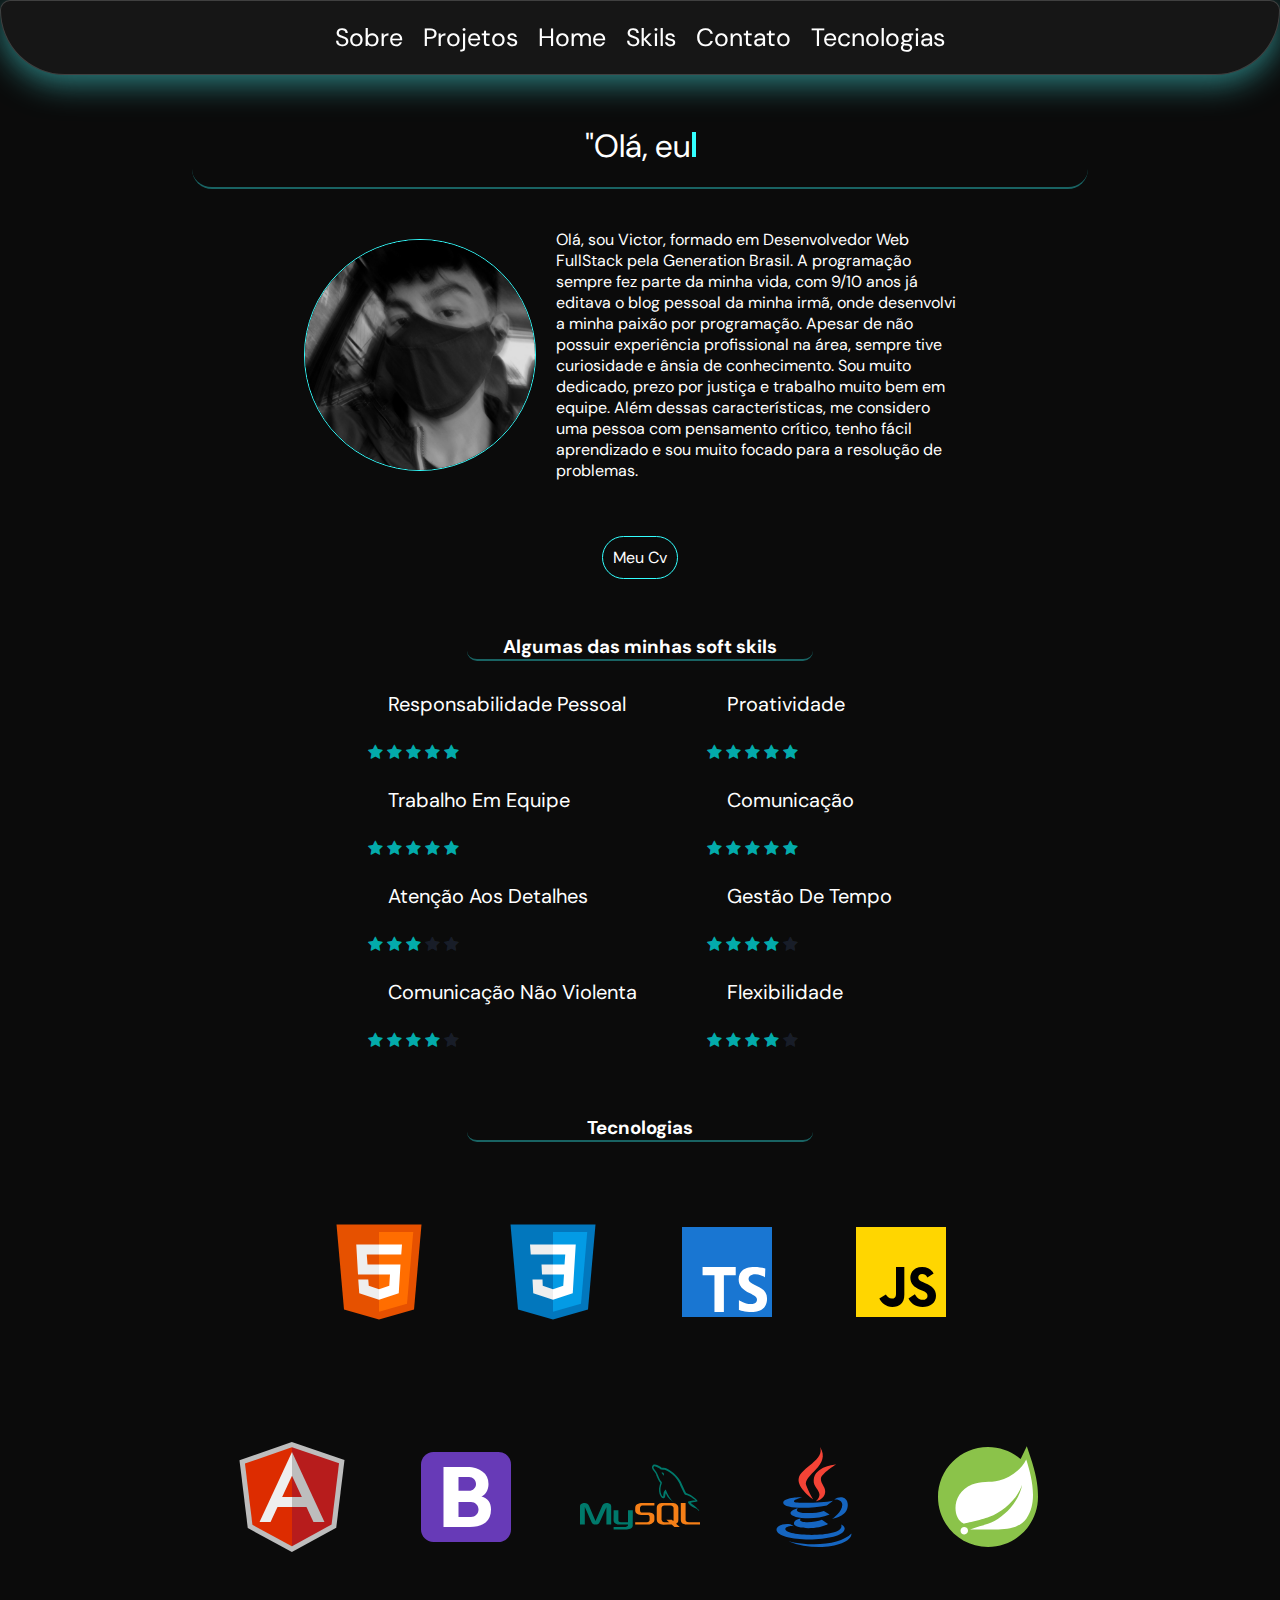
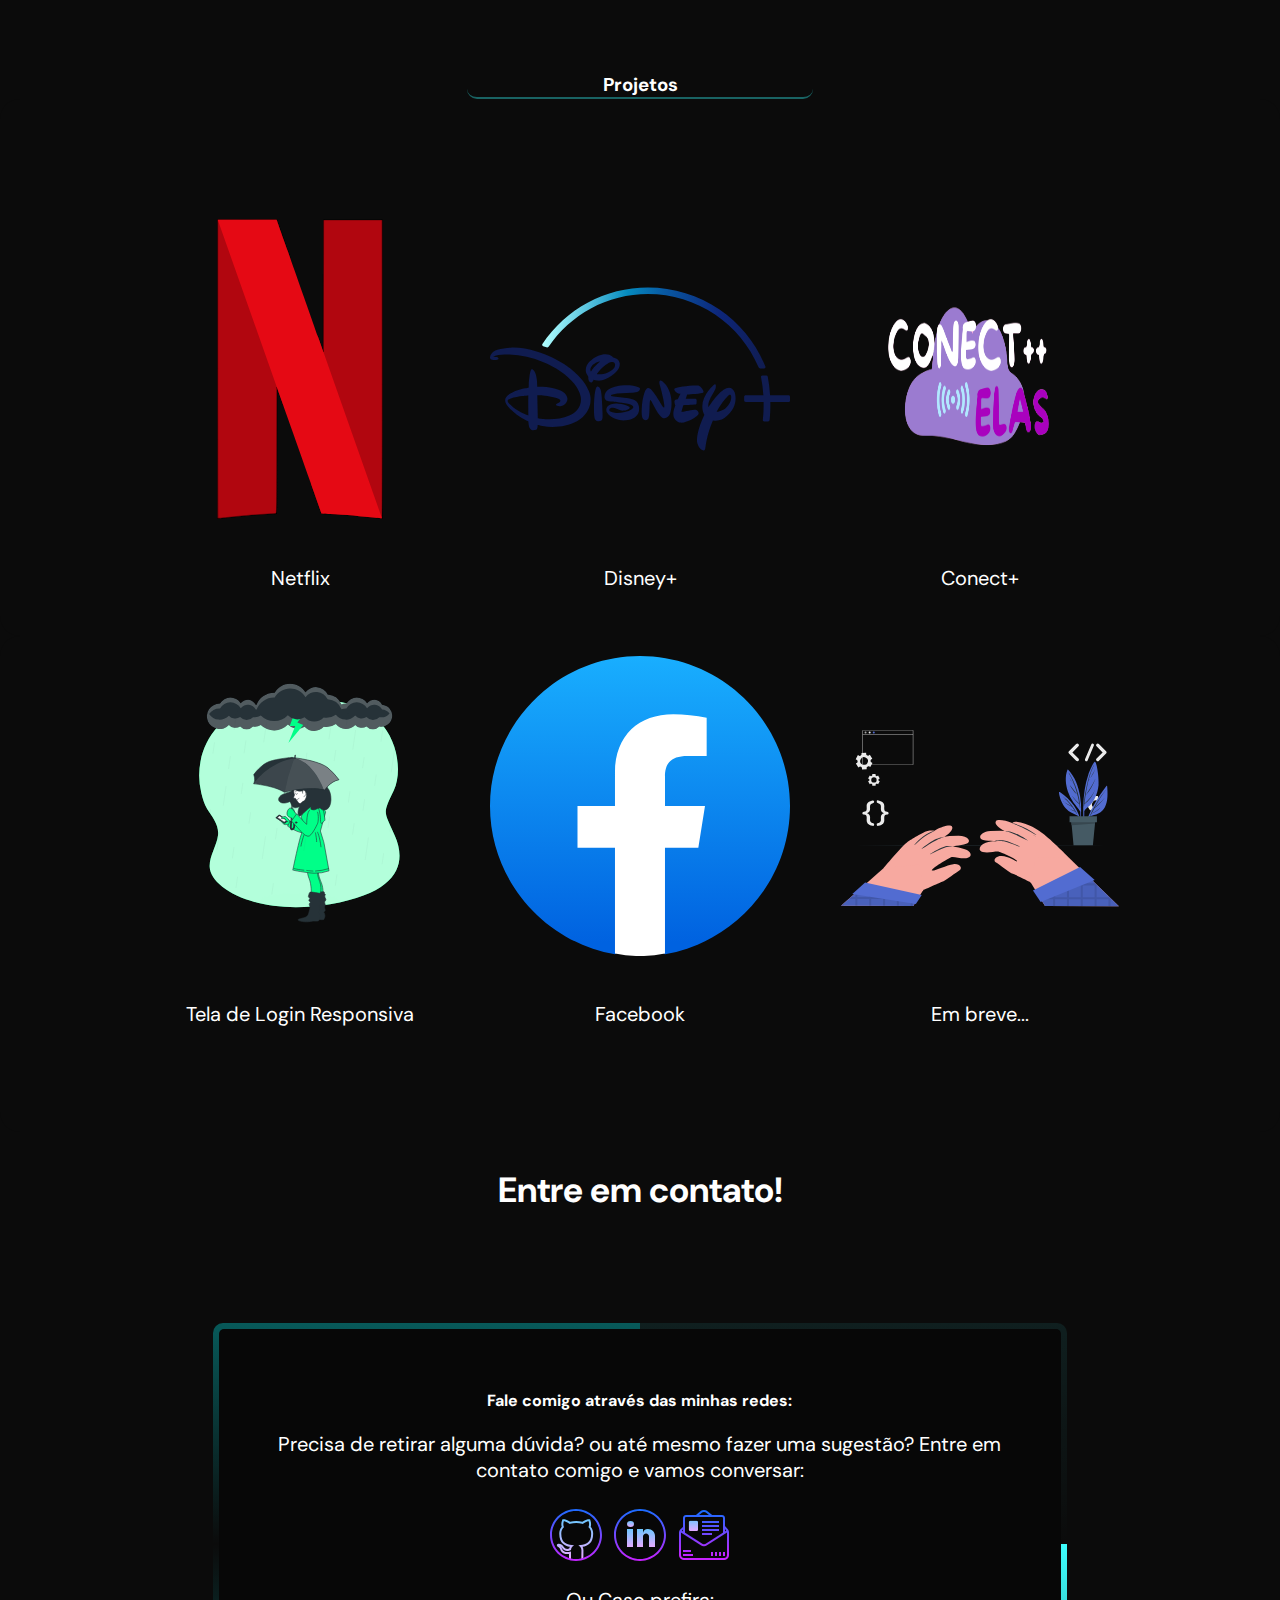
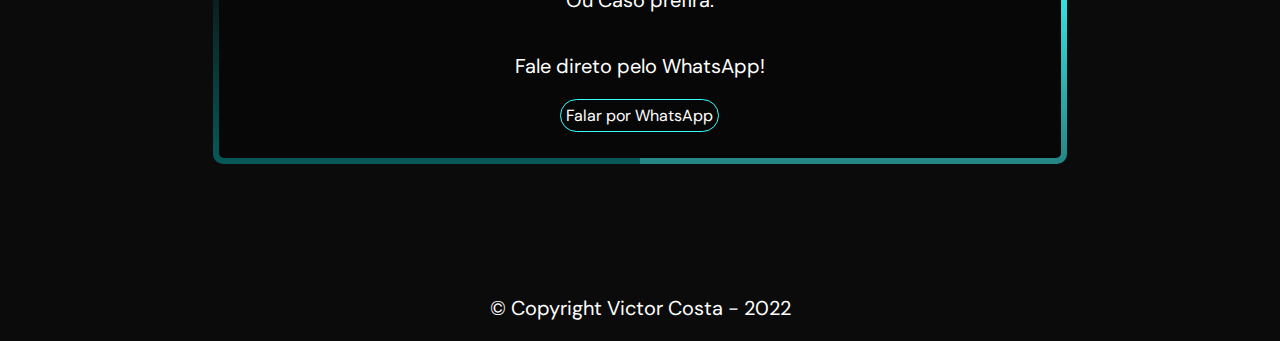
==== commit bec8af5a: "Projetos 0.2" ====
--- a/home.html
+++ b/home.html
@@ -17,6 +17,7 @@
             <ul>
                 <li><a href="#sobre-section">Sobre</a></li>
                 <li><a href="#projects">Projetos</a></li>
+                <li><a href="home.html">Home</a></li>
                 <li><a href="#soft-sks">Skils</a></li>
                 <li><a href="#contato">Contato</a></li>
                 <li><a href="#tec">Tecnologias</a></li>
@@ -44,8 +45,7 @@
 
 
         <div class="cv">
-            <a href="https://drive.google.com/file/d/1Q_hdGPFAqXaAVVijvGKEkJkMkTEEZLAn/view?usp=sharing"
-                target="_blank">Meu Cv</a>
+            <a href="https://drive.google.com/file/d/1BK0wgB9D5v01LbhB5czfrTNMTGGDhyHN/view?usp=sharing"target="_blank">Meu Cv</a>
         </div>
 
         <div class="sks">
@@ -146,12 +146,10 @@
         <div class="projetos-ctn">
             <div class="pj1">
                 <section>
-                    <a href="https://victorcosta1.github.io/Clonagem-de-Intertfaces/Netflix/" target="_blank"><img src="Assets/IMG/Projects-img/netflix-seeklogo.com.svg"></a>
+                    <a href="Projetos pages/netflix.html"><img src="Assets/IMG/Projects-img/netflix-seeklogo.com.svg"></a>
                 </section>
                 <p>Netflix</p>
-                <section class="tec-sec">
-                    <a href="#abrir-modal" class="a-tec-btn">Tecnologias utilizadas</a>
-                </section>
+                
             </div>
 
             <div class="pj2">
@@ -160,9 +158,7 @@
                 </section>
                 <p>Disney+</p>
 
-                <section class="tec-sec">
-                    <a href="#abrir-modal-2" class="a-tec-btn">Tecnologias utilizadas</a>
-                </section>
+                
             </div>
 
             <div class="pj3">
@@ -172,9 +168,7 @@
 
                 <p>Conect+</p>
 
-                <section class="tec-sec">
-                    <a href="#abrir-modal-3" class="a-tec-btn">Tecnologias utilizadas</a>
-                </section>
+               
             </div>
 
         </div>
@@ -191,9 +185,7 @@
 
                 <p>Tela de Login Responsiva</p>
 
-                <section class="tec-sec">
-                    <a href="#abrir-modal-4" class="a-tec-btn">Tecnologias utilizadas</a>
-                </section>
+               
 
             </div>
 
@@ -203,9 +195,7 @@
                 </section>
                 <p>Facebook</p>
 
-                <section class="tec-sec">
-                    <a href="#abrir-modal-5" class="a-tec-btn">Tecnologias utilizadas</a>
-                </section>
+                
             </div>
 
             <div class="pj6">
@@ -246,107 +236,6 @@
             </div>
         </div>
 
-        
-
-
-
-
-
-
-        <div id="abrir-modal" class="modal"> <!--1 fileira 1-->
-            <a href="#fechar" title="Fechar" class="fechar">X</a>
-            <section>
-                <p class="tec-p">HTML</p>
-            </section>
-            <section>
-                <p class="tec-p">CSS</p>
-            </section>
-            <section>
-                <p class="tec-p">JavaScript</p>
-            </section>
-        </div>
-
-
-        <div id="abrir-modal-2" class="modal-2"> <!--2 fileira 1-->
-            <a href="#fechar" title="Fechar" class="fechar">X</a>
-            <section>
-                <p class="tec-p">HTML</p>
-            </section>
-            <section>
-                <p class="tec-p">CSS</p>
-            </section>
-        </div>
-
-
-        <div id="abrir-modal-3" class="modal-3"> <!--3 fileira 1-->
-            <a href="#fechar" title="Fechar" class="fechar">X</a>
-            <section>
-                <p class="tec-p">HTML</p>
-            </section>
-            <section>
-                <p class="tec-p">CSS</p>
-            </section>
-            <section>
-                <p class="tec-p">terceiro</p>
-            </section>
-        </div>
-
-        <!--Fim 1 fileira-->
-
-
-
-
-
-        <!--Segunda fileira-->
-        <div id="abrir-modal-4" class="modal-4"> <!--1 fileira 2-->
-            <a href="#fechar" title="Fechar" class="fechar">X</a>
-            <section>
-                <p class="tec-p">HTML</p>
-            </section>
-            <section>
-                <p class="tec-p">CSS</p>
-            </section>
-            <section>
-                <p class="tec-p">4 2</p>
-            </section>
-        </div>
-
-
-        <div id="abrir-modal-5" class="modal-5"> <!--2 fileira 2-->
-            <a href="#fechar" title="Fechar" class="fechar">X</a>
-            <section>
-                <p class="tec-p">HTML</p>
-            </section>
-            <section>
-                <p class="tec-p">CSS</p>
-            </section>
-            <section>
-                <p class="tec-p">Responsividade</p>
-            </section>
-        </div>
-
-
-
-        <div id="abrir-modal-6" class="modal-6"> <!--3 fileira 2-->
-            <a href="#fechar" title="Fechar" class="fechar">X</a>
-            <section>
-                <p class="tec-p">HTML</p>
-            </section>
-            <section>
-                <p class="tec-p">CSS</p>
-            </section>
-            <section>
-                <p class="tec-p">typescript</p>
-            </section>
-            <section>
-                <p class="tec-p">Angular</p>
-            </section>
-            <section>
-                <p class="tec-p">Bootstrap</p>
-            </section>
-        </div>
-
-
         <script src="js/script.js"></script>
     </main>
     <footer><p>© Copyright Victor Costa - 2022</p></footer>
--- a/style.css
+++ b/style.css
@@ -76,7 +76,7 @@
 }
 
 nav ul li {
-    padding-right: 25px;
+    padding: 10px;
     color: white;
     font-size: 25px;
 }
@@ -96,7 +96,6 @@
     border: 1px solid #33FFFF;
     border-radius: 30px;
     background-color: #0e969648;
-    padding-left: 35px;
     
     transition: 0.5s;
 }
@@ -346,12 +345,18 @@
 .projetos-h3{
     text-align: center;
     padding-top: 65px;
+    border-bottom: 2px solid #33ffff5c;
+    border-bottom-right-radius: 10px;
+    border-bottom-left-radius: 10px;
+    width: 27%;
+    margin: auto;
 }
 
 
 .projetos-ctn{
     display: flex;
     justify-content: center;
+    padding-top: 100px;
     padding-bottom: 25px;
     background: rgb(11, 11, 11);
     border-radius: 20px;
@@ -504,465 +509,3 @@
     background-color: #3efefe24;
     transition: 0.5s;
 }
-
-
-
-/*-------------Modal 1------------------*/
-
-.modal {
-    position: fixed;
-    display: flex;
-    justify-content: center;
-    align-items: center;
-    flex-direction: row;
-    top: 0;
-    right: 0;
-    bottom: 0;
-    left: 0;
-    
-    margin: auto;
-
-    height: 150px;
-    width: 390px;
-    border-radius: 30px;
-
-    background: rgb(0, 2, 17);
-    z-index: 99999;
-    opacity:0;
-    -webkit-transition: opacity 400ms ease-in;
-    -moz-transition: opacity 400ms ease-in;
-    transition: opacity 400ms ease-in;
-    pointer-events: none;
-}
-
-  .modal:target {
-    opacity: 1;
-    pointer-events: auto;
-}
-
-.modal > div {
-    width: 400px;
-    height: 400px;
-    position: relative;
-    margin: 10% auto;
-    padding: 15px 20px;
-    background: rgb(255, 255, 255);
-}
-
-.modal .tec-p{
-   
-    border: #33FFFF 2px solid;
-    display: flex;
-    justify-content: space-between;
-    padding: 0px 25px;
-    cursor: pointer;
-}
-
-.modal section{
-    padding: 0px 5px;
-}
-
-.modal p{
-    padding: 0px 5px;
-    border-radius: 25px;
-}
-
-.modal .tec-p:hover{
-    background-color: #0e969648;
-    color: #33FFFF;
-    transition: 0.5s;
-    cursor: pointer;
-}
-
-.fechar {
-    position: absolute;
-    width: 30px;
-    right: -5px;
-    top: -5px;
-    text-align: center;
-    line-height: 30px;
-    margin-top: 5px;
-    background: #0073ff64;
-    border-radius: 50%;
-    font-size: 16px;
-    color: #33FFFF;
-    text-decoration: none;
-}
-
-
-.fechar:hover{
-    background-color: #0e969648;
-    border: #33FFFF 1px solid;
-    transition: 0.7s;
-}
-
-
-.a-tec-btn{
-    display: flex;
-    justify-content: center;
-    text-decoration: none;
-    border: #33FFFF 1px solid;
-    border-radius: 30px;
-}
-
-.a-tec-btn:hover{
-    color: #3efefe;
-    border: 1px solid #33FFFF;
-    border-radius: 30px;
-    background-color: #0e969648;
-    transition: 0.5s;
-}
-/*---------------fim modal 1--------------------*/
-
-/*----------------modal-2---------------------*/
-
-.modal-2 {
-    position: fixed;
-    display: flex;
-    justify-content: center;
-    align-items: center;
-    flex-direction: row;
-    top: 0;
-    right: 0;
-    bottom: 0;
-    left: 0;
-    
-    margin: auto;
-
-    height: 150px;
-    width: 390px;
-    border-radius: 30px;
-
-    background: rgb(0, 2, 17);
-    z-index: 99999;
-    opacity:0;
-    -webkit-transition: opacity 400ms ease-in;
-    -moz-transition: opacity 400ms ease-in;
-    transition: opacity 400ms ease-in;
-    pointer-events: none;
-}
-
-  .modal-2:target {
-    opacity: 1;
-    pointer-events: auto;
-}
-
-.modal-2 > div {
-    width: 400px;
-    height: 400px;
-    position: relative;
-    margin: 10% auto;
-    padding: 15px 20px;
-    background: rgb(255, 255, 255);
-}
-
-.modal-2 .tec-p{
-   
-    border: #33FFFF 2px solid;
-    display: flex;
-    justify-content: space-between;
-    padding: 0px 25px;
-    cursor: pointer;
-}
-
-.modal-2 section{
-    padding: 0px 5px;
-}
-
-.modal-2 p{
-    padding: 0px 5px;
-    border-radius: 25px;
-}
-
-.modal-2 .tec-p:hover{
-    background-color: #0e969648;
-    color: #33FFFF;
-    transition: 0.5s;
-    cursor: pointer;
-}
-
-/*---------------fim modal 2--------------------*/
-
-/*----------------modal-3---------------------*/
-
-.modal-3 {
-    position: fixed;
-    display: flex;
-    justify-content: center;
-    align-items: center;
-    flex-direction: row;
-    top: 0;
-    right: 0;
-    bottom: 0;
-    left: 0;
-    
-    margin: auto;
-
-    height: 150px;
-    width: 390px;
-    border-radius: 30px;
-
-    background: rgb(0, 2, 17);
-    z-index: 99999;
-    opacity:0;
-    -webkit-transition: opacity 400ms ease-in;
-    -moz-transition: opacity 400ms ease-in;
-    transition: opacity 400ms ease-in;
-    pointer-events: none;
-}
-
-  .modal-3:target {
-    opacity: 1;
-    pointer-events: auto;
-}
-
-.modal-3 > div {
-    width: 400px;
-    height: 400px;
-    position: relative;
-    margin: 10% auto;
-    padding: 15px 20px;
-    background: rgb(255, 255, 255);
-}
-
-.modal-3 .tec-p{
-   
-    border: #33FFFF 2px solid;
-    display: flex;
-    justify-content: space-between;
-    padding: 0px 25px;
-    cursor: pointer;
-}
-
-.modal-3 section{
-    padding: 0px 5px;
-}
-
-.modal-3 p{
-    padding: 0px 5px;
-    border-radius: 25px;
-}
-
-.modal-3 .tec-p:hover{
-    background-color: #0e969648;
-    color: #33FFFF;
-    transition: 0.5s;
-    cursor: pointer;
-}
-
-/*---------------fim modal 3--------------------*/
-
-/*----------------modal-4---------------------*/
-
-.modal-4 {
-    position: fixed;
-    display: flex;
-    justify-content: center;
-    align-items: center;
-    flex-direction: row;
-    top: 0;
-    right: 0;
-    bottom: 0;
-    left: 0;
-    
-    margin: auto;
-
-    height: 150px;
-    width: 390px;
-    border-radius: 30px;
-
-    background: rgb(0, 2, 17);
-    z-index: 99999;
-    opacity:0;
-    -webkit-transition: opacity 400ms ease-in;
-    -moz-transition: opacity 400ms ease-in;
-    transition: opacity 400ms ease-in;
-    pointer-events: none;
-}
-
-  .modal-4:target {
-    opacity: 1;
-    pointer-events: auto;
-}
-
-.modal-4 > div {
-    width: 400px;
-    height: 400px;
-    position: relative;
-    margin: 10% auto;
-    padding: 15px 20px;
-    background: rgb(255, 255, 255);
-}
-
-.modal-4 .tec-p{
-   
-    border: #33FFFF 2px solid;
-    display: flex;
-    justify-content: space-between;
-    padding: 0px 25px;
-    cursor: pointer;
-}
-
-.modal-4 section{
-    padding: 0px 5px;
-}
-
-.modal-4 p{
-    padding: 0px 5px;
-    border-radius: 25px;
-}
-
-.modal-4 .tec-p:hover{
-    background-color: #0e969648;
-    color: #33FFFF;
-    transition: 0.5s;
-    cursor: pointer;
-}
-
-/*---------------fim modal 4--------------------*/
-
-/*----------------modal-5---------------------*/
-
-.modal-5 {
-    position: fixed;
-    display: flex;
-    justify-content: center;
-    align-items: center;
-    flex-direction: row;
-    top: 0;
-    right: 0;
-    bottom: 0;
-    left: 0;
-    
-    margin: auto;
-
-    height: 150px;
-    width: 415px;
-    border-radius: 30px;
-
-    background: rgb(0, 2, 17);
-    z-index: 99999;
-    opacity:0;
-    -webkit-transition: opacity 400ms ease-in;
-    -moz-transition: opacity 400ms ease-in;
-    transition: opacity 400ms ease-in;
-    pointer-events: none;
-}
-
-  .modal-5:target {
-    opacity: 1;
-    pointer-events: auto;
-}
-
-.modal-5 > div {
-    width: 400px;
-    height: 400px;
-    position: relative;
-    margin: 10% auto;
-    padding: 15px 20px;
-    background: rgb(255, 255, 255);
-}
-
-.modal-5 .tec-p{
-   
-    border: #33FFFF 2px solid;
-    display: flex;
-    justify-content: space-between;
-    padding: 0px 25px;
-    cursor: pointer;
-}
-
-.modal-5 section{
-    padding: 0px 5px;
-}
-
-.modal-5 p{
-    padding: 0px 5px;
-    border-radius: 25px;
-}
-
-.modal-5 .tec-p:hover{
-    background-color: #0e969648;
-    color: #33FFFF;
-    transition: 0.5s;
-    cursor: pointer;
-}
-
-/*---------------fim modal 5--------------------*/
-
-/*----------------modal-6---------------------*/
-
-.modal-6 {
-    position: fixed;
-    display: flex;
-    justify-content: center;
-    align-items: center;
-    flex-direction: row;
-    top: 0;
-    right: 0;
-    bottom: 0;
-    left: 0;
-    
-    margin: auto;
-
-    height: 150px;
-    width: 750px;
-    border-radius: 30px;
-    
-
-    background: rgb(0, 2, 17);
-    z-index: 99999;
-    opacity:0;
-    -webkit-transition: opacity 400ms ease-in;
-    -moz-transition: opacity 400ms ease-in;
-    transition: opacity 400ms ease-in;
-    pointer-events: none;
-}
-
-  .modal-6:target {
-    opacity: 1;
-    pointer-events: auto;
-}
-
-.modal-6 > div {
-    width: 400px;
-    height: 400px;
-    position: relative;
-    margin: 10% auto;
-    padding: 15px 20px;
-    background: rgb(255, 255, 255);
-}
-
-.modal-6 .tec-p{
-   
-    border: #33FFFF 2px solid;
-    display: flex;
-    justify-content: space-between;
-    padding: 0px 25px;
-    cursor: pointer;
-}
-
-.modal-6 section{
-    padding: 0px 5px;
-}
-
-.modal-6 p{
-    padding: 0px 5px;
-    border-radius: 25px;
-}
-
-.modal-6 .tec-p:hover{
-    background-color: #0e969648;
-    color: #33FFFF;
-    transition: 0.5s;
-    cursor: pointer;
-}
-
-/*---------------fim modal 5--------------------*/
-
-
-.projetos-ctn, .projetos-ctn2 section img{
-    background-position: center;
-    background-size: cover;
-    background-attachment: fixed;
-}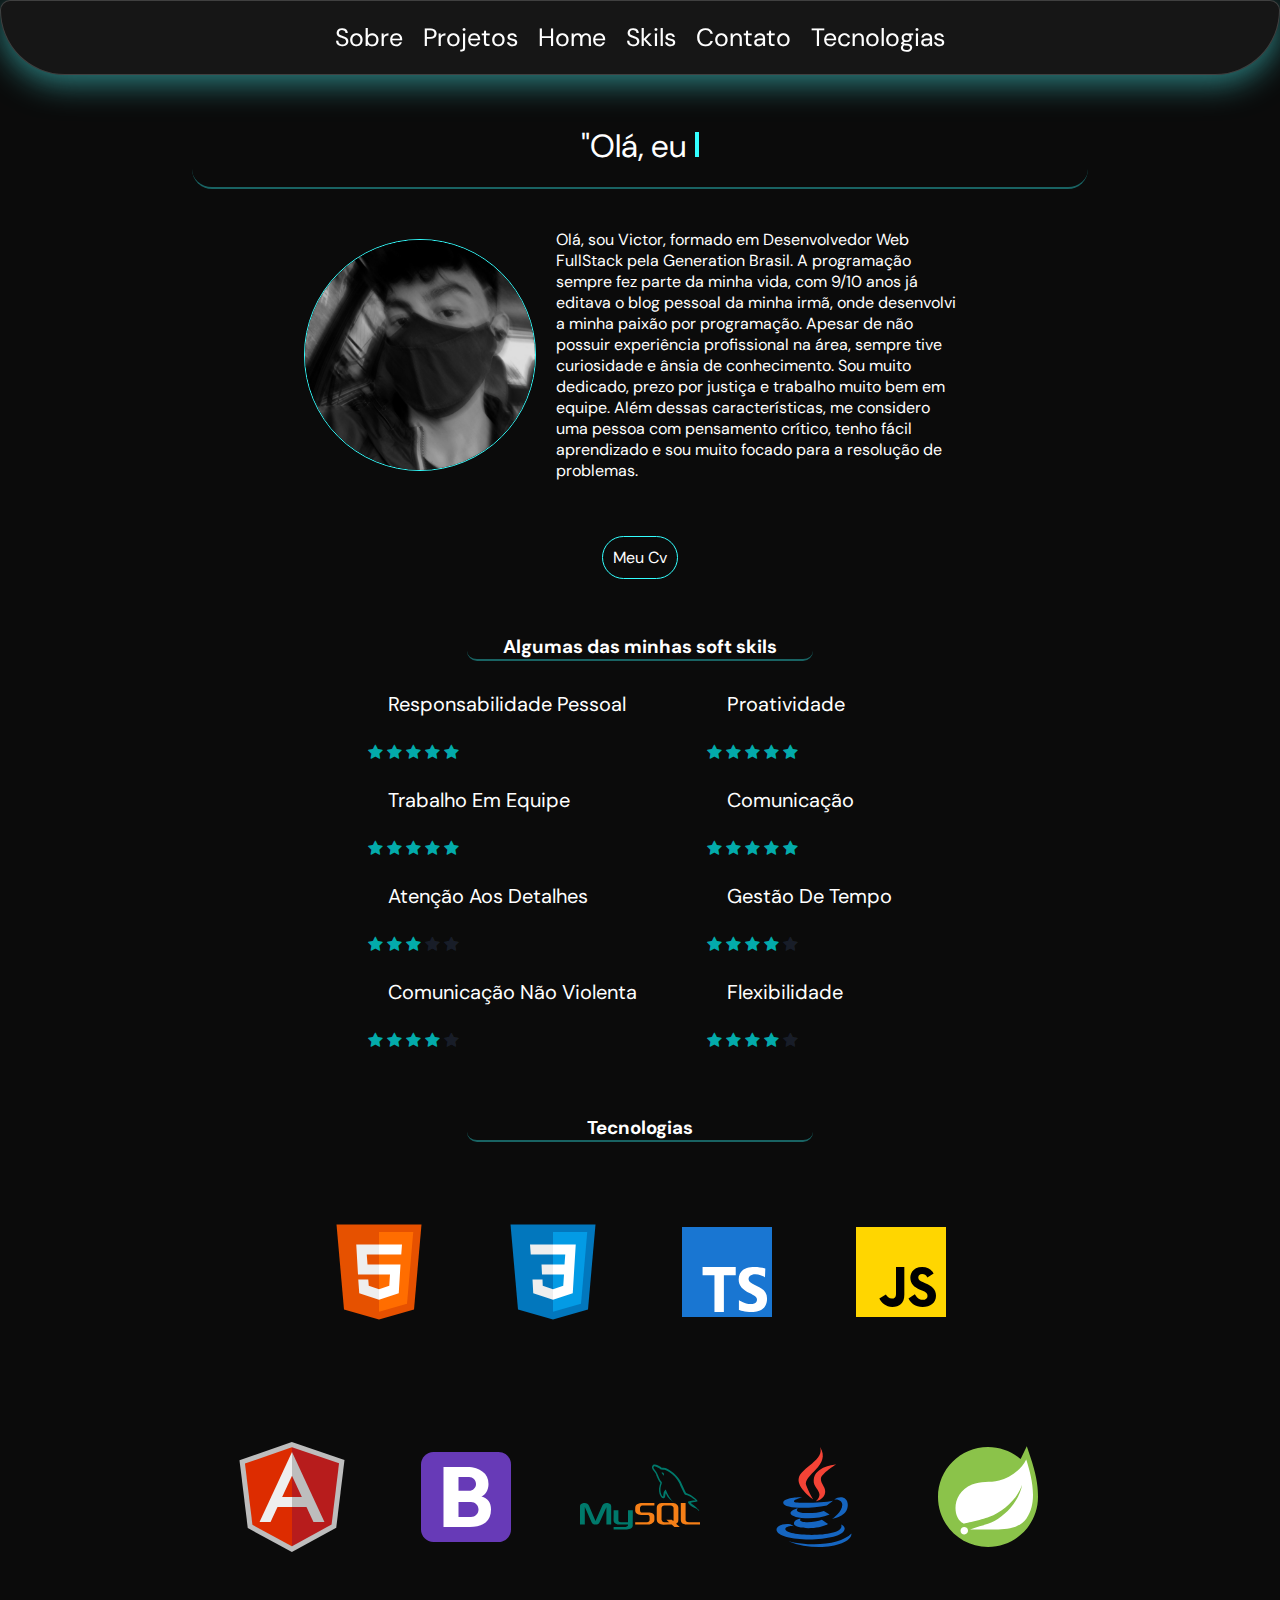
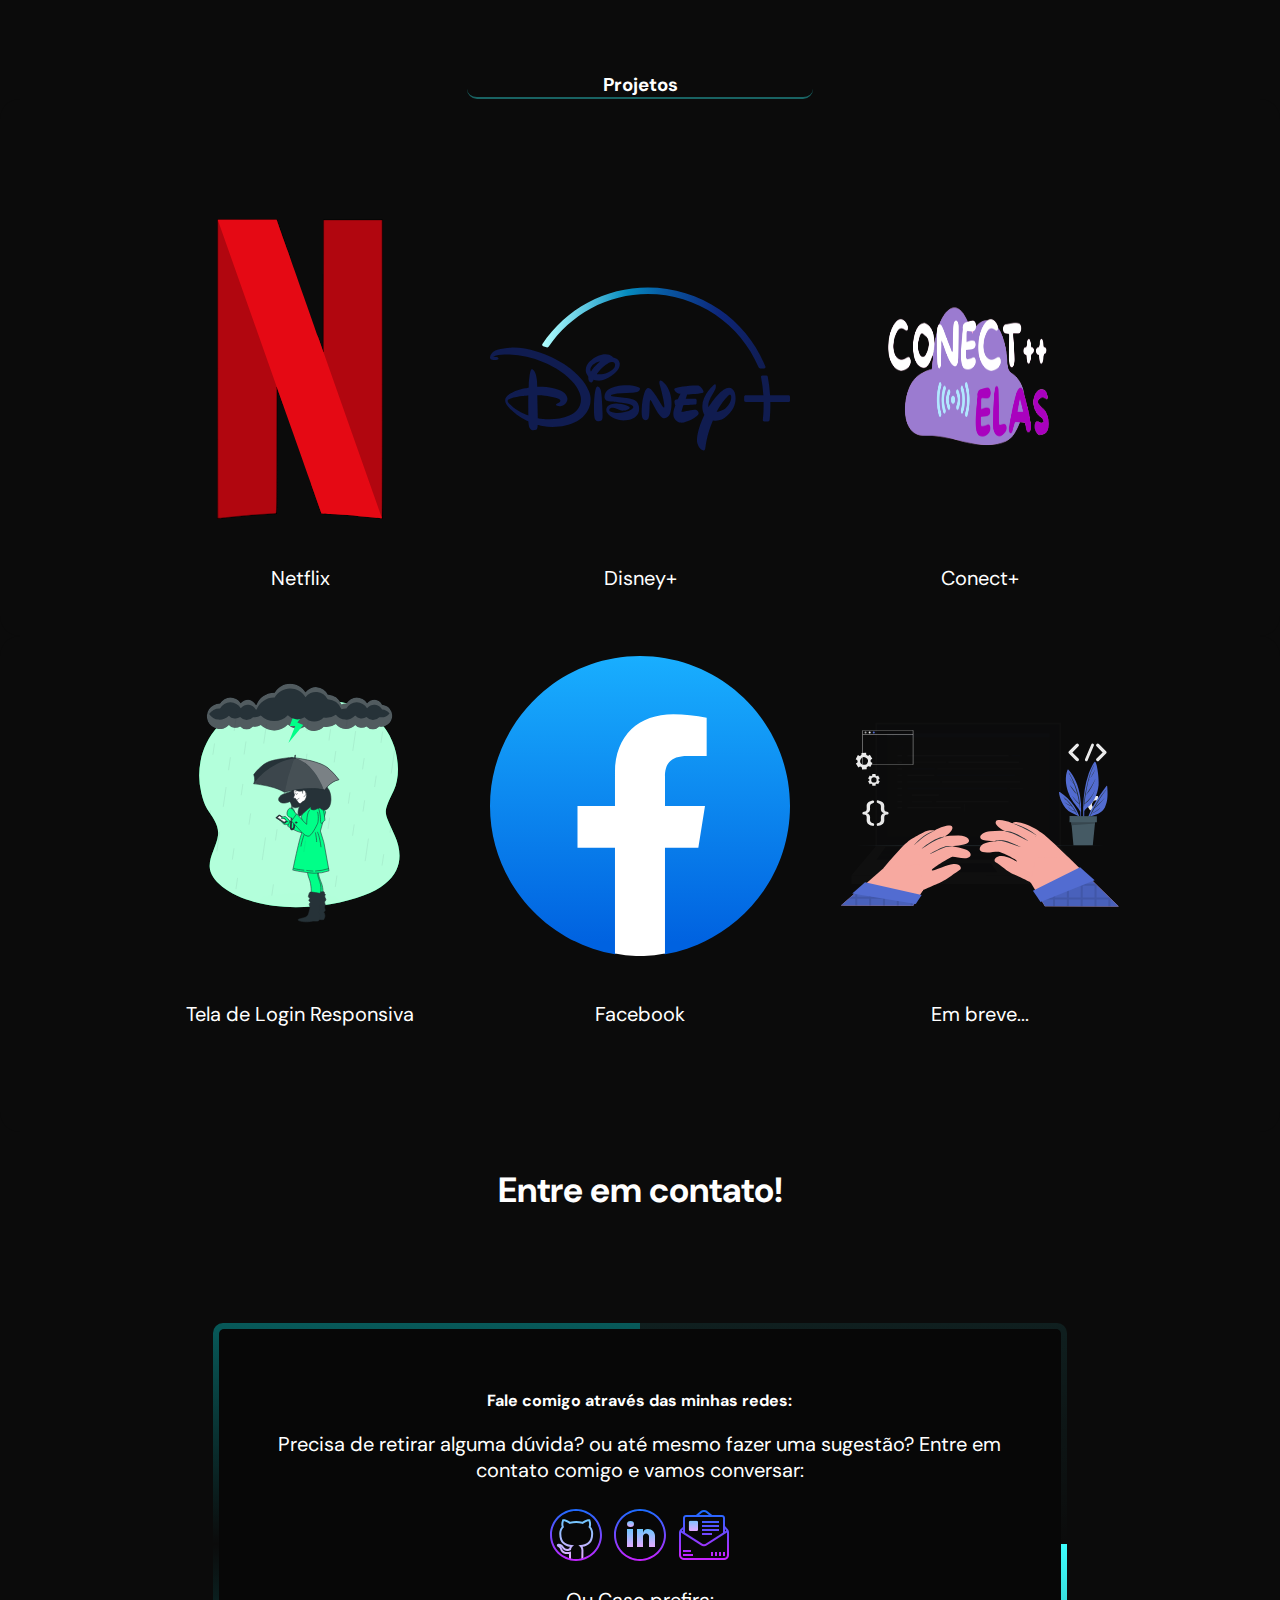
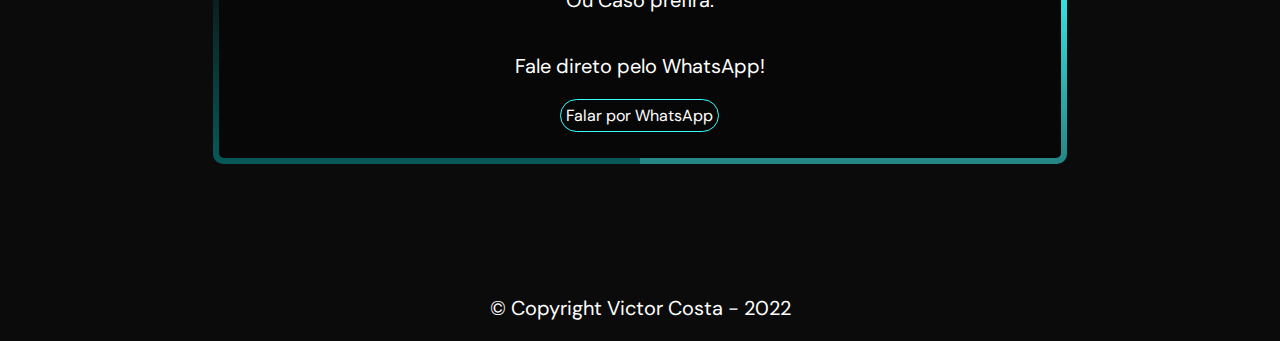
==== commit cdc751ef: "Netflix/Conect/Facebook  projetos v.003" ====
--- a/home.html
+++ b/home.html
@@ -146,7 +146,7 @@
         <div class="projetos-ctn">
             <div class="pj1">
                 <section>
-                    <a href="Projetos pages/netflix.html"><img src="Assets/IMG/Projects-img/netflix-seeklogo.com.svg"></a>
+                    <a href="Projetos pages/Netflix/netflix.html"><img src="Assets/IMG/Projects-img/netflix-seeklogo.com.svg"></a>
                 </section>
                 <p>Netflix</p>
                 
@@ -163,7 +163,7 @@
 
             <div class="pj3">
                 <section>
-                    <a href="https://conectelas.netlify.app/#/home-desktop" target="_blank"><img src="Assets/IMG/Projects-img/Conect+.png"></a>
+                    <a href="Projetos pages/Conect+/conect.html"><img src="Assets/IMG/Projects-img/Conect+.png"></a>
                 </section>
 
                 <p>Conect+</p>
@@ -191,7 +191,7 @@
 
             <div class="pj5">
                 <section>
-                    <a href="https://victorcosta1.github.io/Clonagem-de-Intertfaces/Facebook/" target="_blank"><img src="Assets/IMG/Projects-img/facebook-icon.svg"></a>
+                    <a href="Projetos pages/Facebook/facebook.html"><img src="Assets/IMG/Projects-img/facebook-icon.svg"></a>
                 </section>
                 <p>Facebook</p>
 
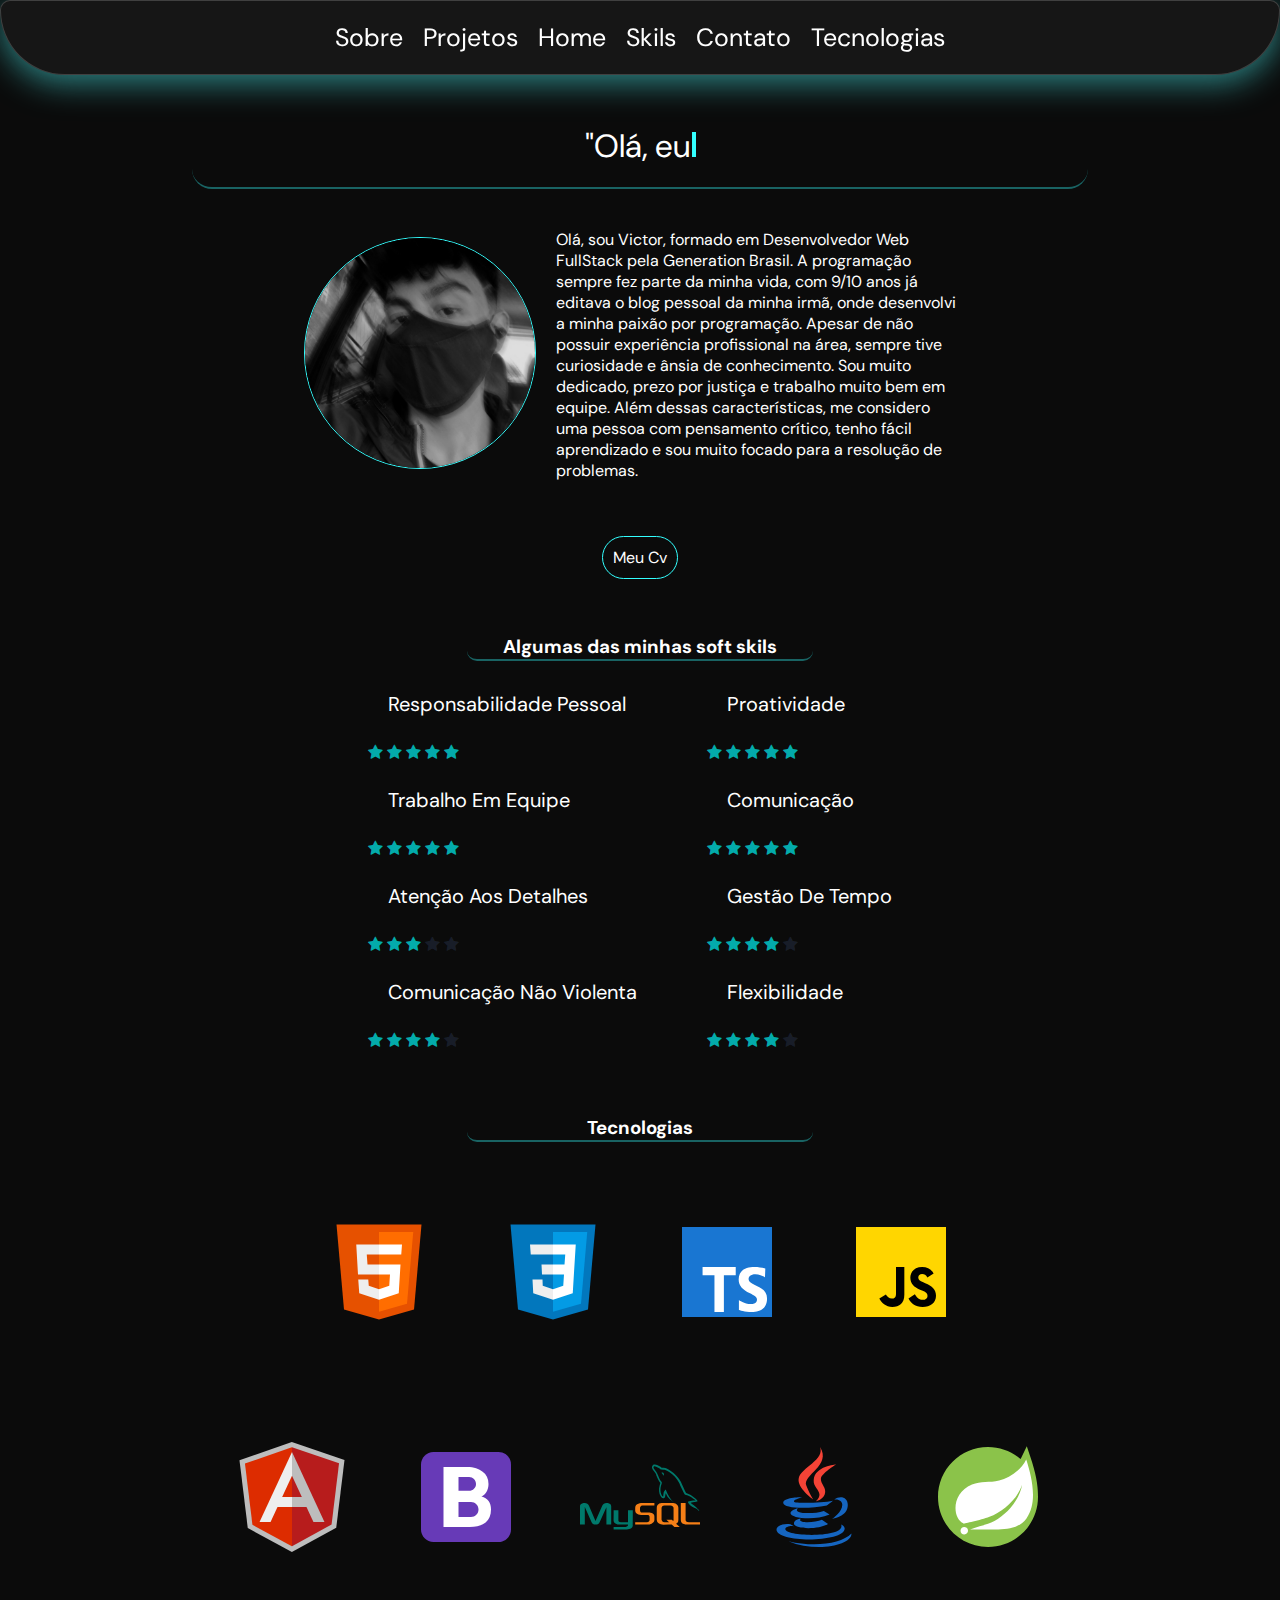
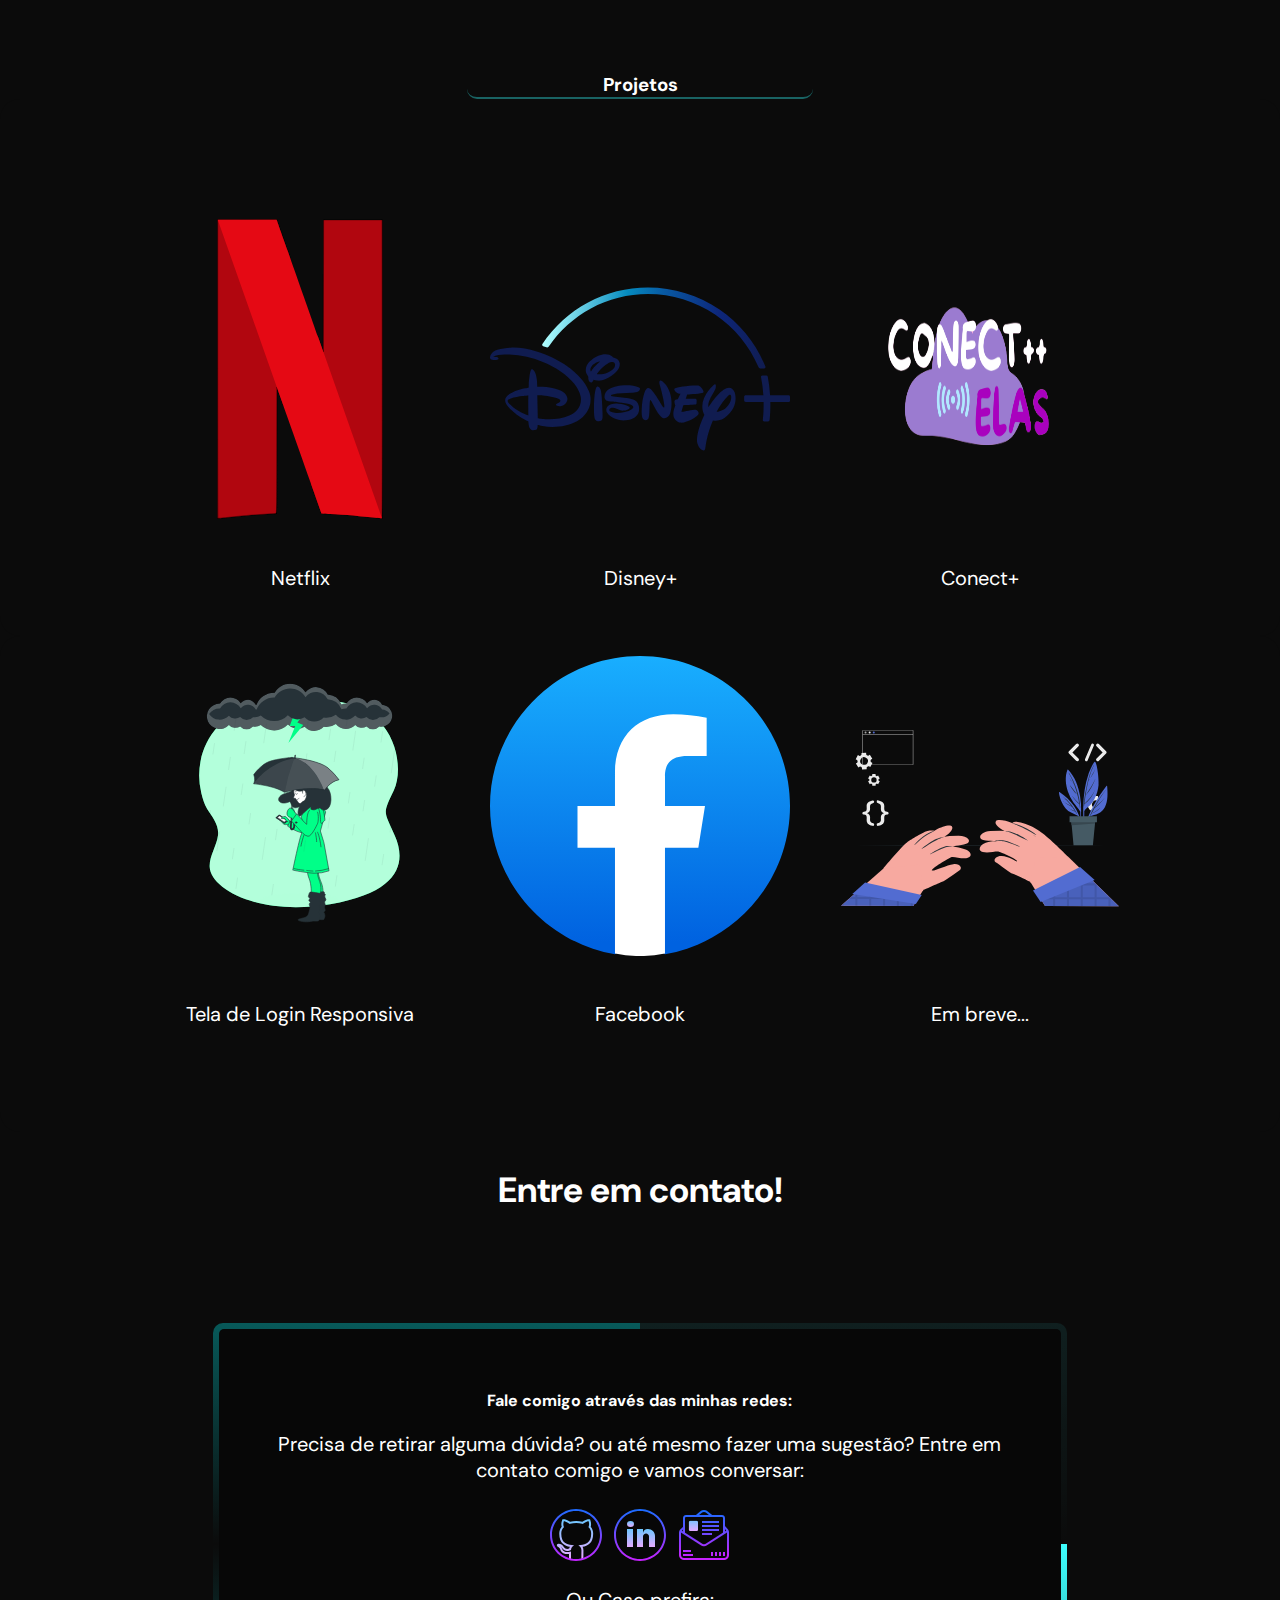
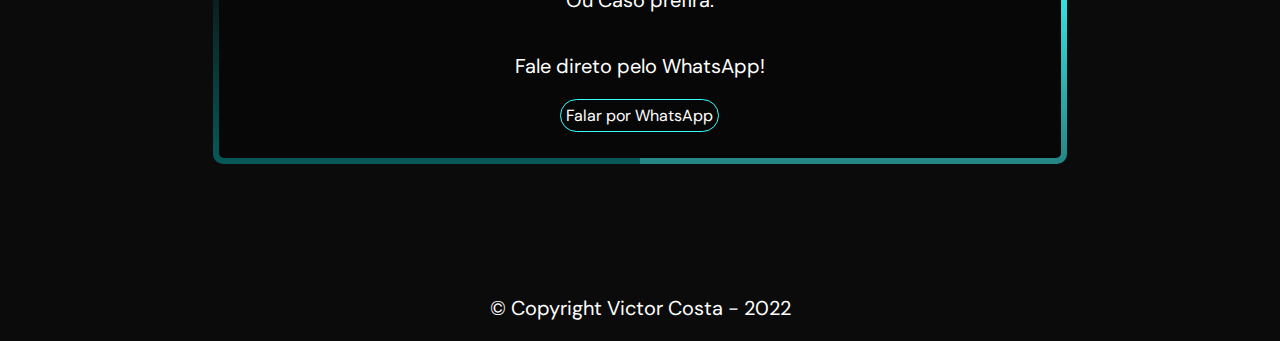
==== commit 39c95246: "teste medQ 0.1/ Abas projetos" ====
--- a/home.html
+++ b/home.html
@@ -35,7 +35,7 @@
 
 
         <div class="img-sobre" id="sobre-section">
-            <img src="Assets/IMG/Profile/perfil.png" alt="">
+            <div class="fotuda"><img src="Assets/IMG/Profile/perfil.png" id="profile-pic"></div>
             <section>
                 <p>Olá, sou Victor, formado em Desenvolvedor Web FullStack pela Generation Brasil.
                     A programação sempre fez parte da minha vida, com 9/10 anos já editava o blog pessoal da minha irmã,
@@ -154,7 +154,7 @@
 
             <div class="pj2">
                 <section>
-                    <a href="https://victorcosta1.github.io/Clonagem-de-Intertfaces/DisneyPlus+/"><img src="Assets/IMG/Projects-img/disney-plus.svg"></a>
+                    <a href="Projetos pages/Disney+/Disney.html"><img src="Assets/IMG/Projects-img/disney-plus.svg"></a>
                 </section>
                 <p>Disney+</p>
 
--- a/style.css
+++ b/style.css
@@ -509,3 +509,52 @@
     background-color: #3efefe24;
     transition: 0.5s;
 }
+
+@media screen and (max-width: 970px) {
+
+    .container{
+        display: flex;
+        justify-content: center;
+    }
+    
+    header{
+        display: flex;
+        position: sticky;
+        width: 900px;
+        justify-content: center;
+    }
+
+    nav ul{
+        display: flex;
+        margin: auto;
+        justify-content: center;
+    }
+
+    .typewriter{
+        margin: auto;
+    }
+
+    .img-sobre section p{
+        width: 100%;
+    }
+
+
+    .img-sobre{
+       width: 100%;
+       display: inline-flex;
+    }
+    .img-sobre .fotuda img {
+        display: flex;
+        justify-content: center;
+        align-items: center;
+
+    }
+
+    .projetos-ctn, .projetos-ctn2{
+        display: inline-flex;
+        margin: auto;
+        flex-direction: column;
+        
+    }
+    
+}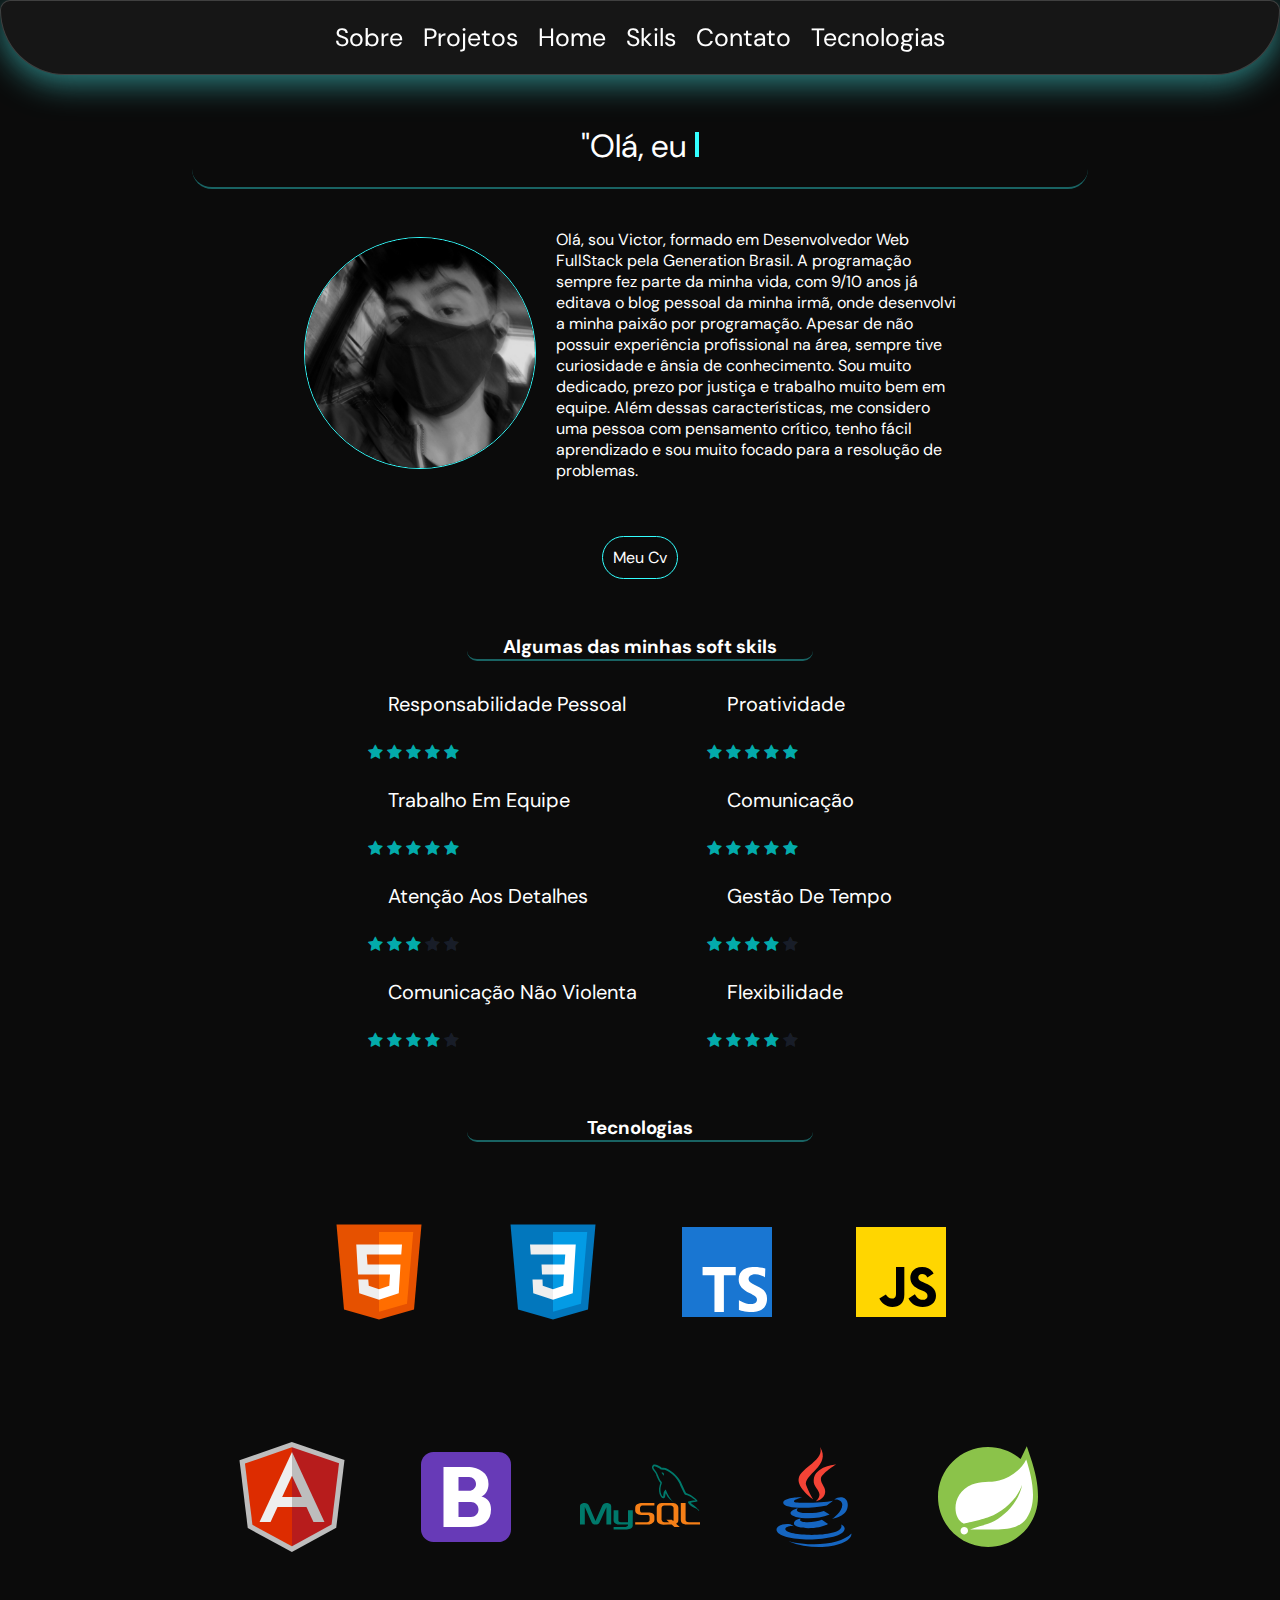
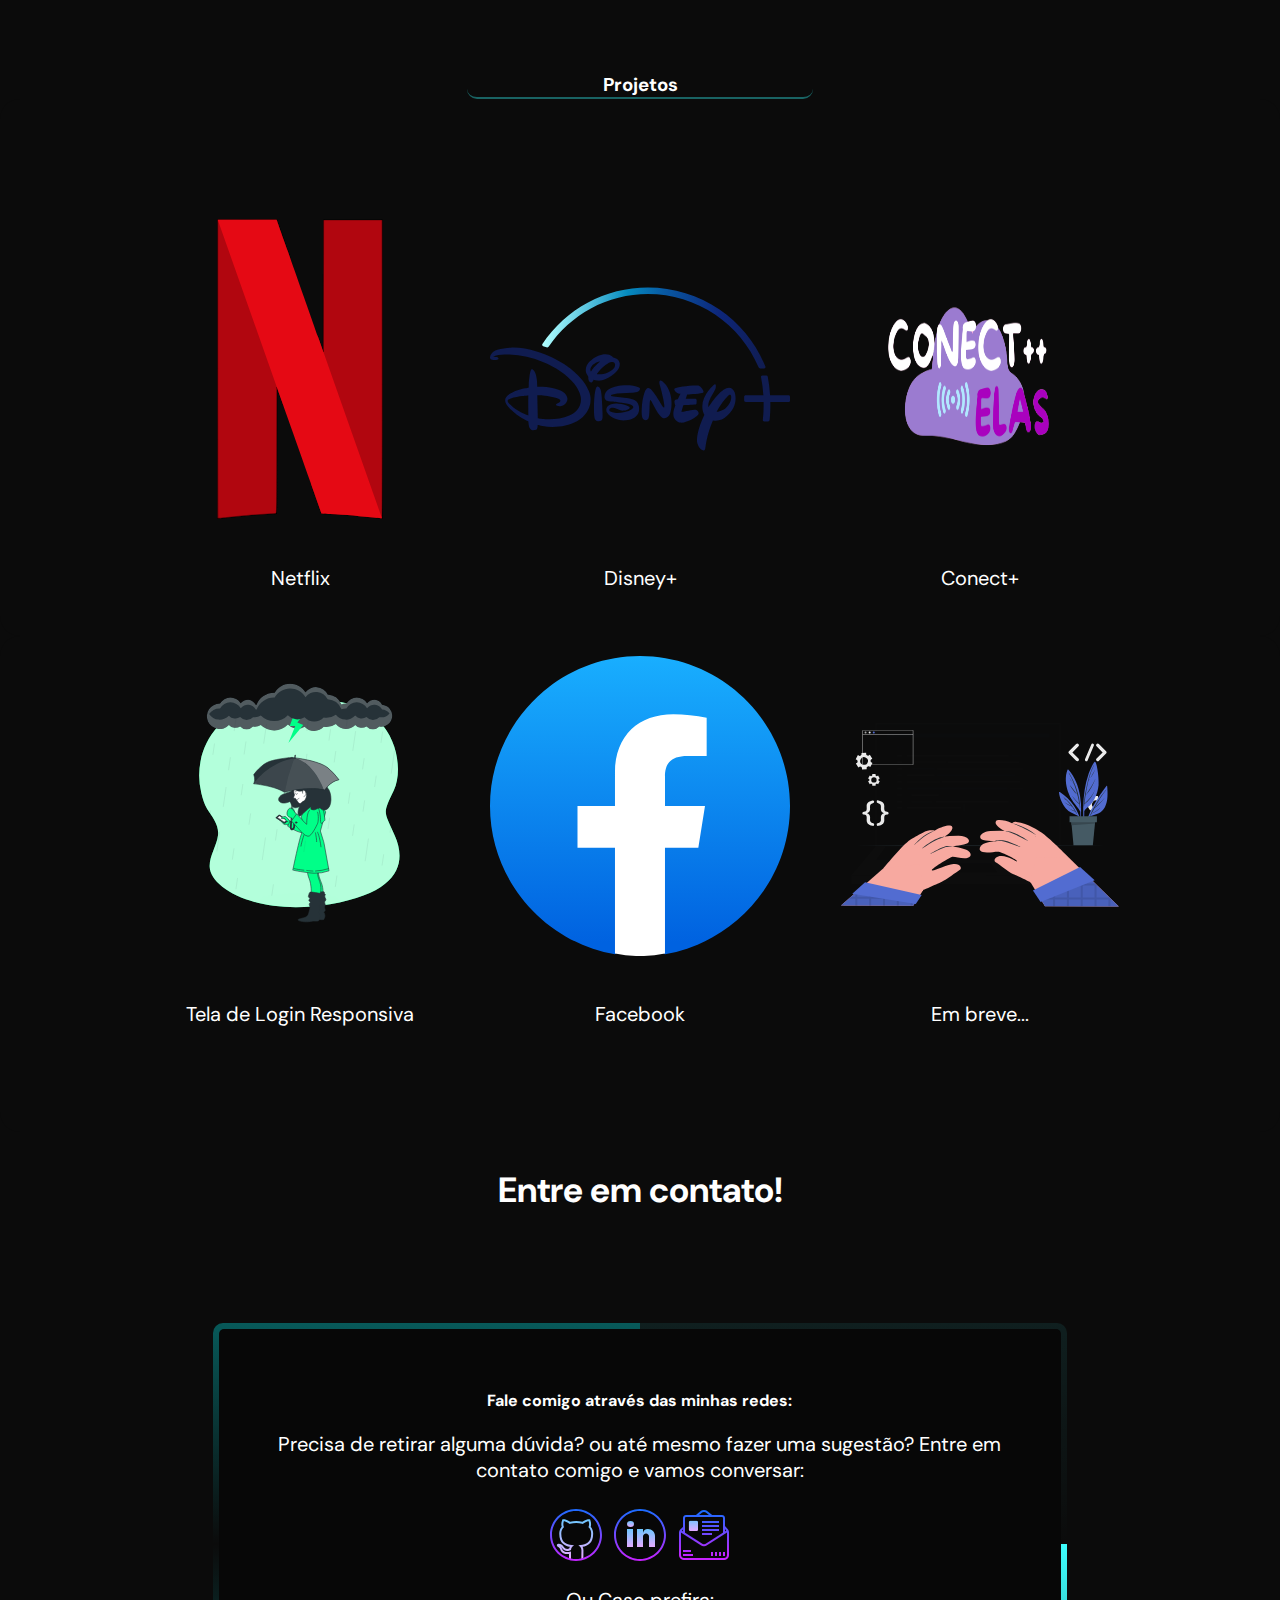
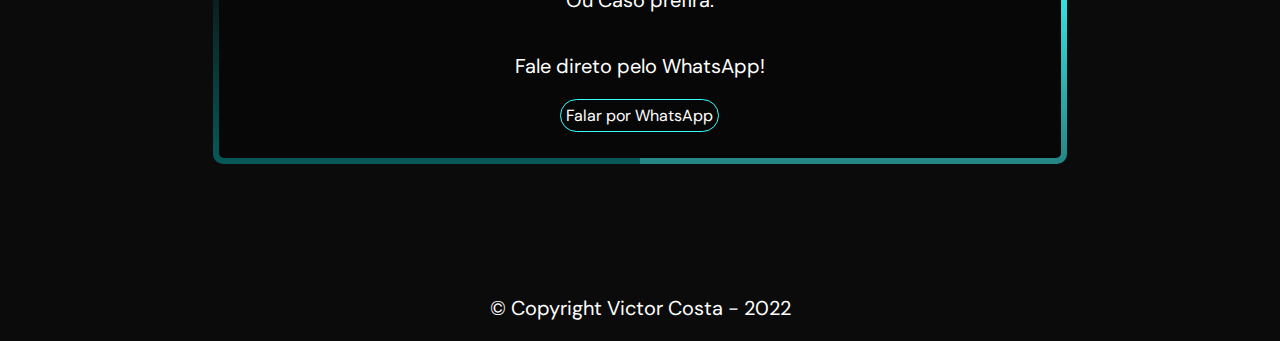
==== commit d8799602: "projetos" ====
--- a/home.html
+++ b/home.html
@@ -146,7 +146,7 @@
         <div class="projetos-ctn">
             <div class="pj1">
                 <section>
-                    <a href="Projetos pages/Netflix/netflix.html"><img src="Assets/IMG/Projects-img/netflix-seeklogo.com.svg"></a>
+                    <a href="https://victorcosta1.github.io/Clonagem-de-Intertfaces/Netflix/" target="_blank"><img src="Assets/IMG/Projects-img/netflix-seeklogo.com.svg"></a>
                 </section>
                 <p>Netflix</p>
                 
@@ -154,7 +154,7 @@
 
             <div class="pj2">
                 <section>
-                    <a href="Projetos pages/Disney+/Disney.html"><img src="Assets/IMG/Projects-img/disney-plus.svg"></a>
+                    <a href="https://victorcosta1.github.io/Clonagem-de-Intertfaces/DisneyPlus+/" target="_blank"><img src="Assets/IMG/Projects-img/disney-plus.svg"></a>
                 </section>
                 <p>Disney+</p>
 
@@ -163,7 +163,7 @@
 
             <div class="pj3">
                 <section>
-                    <a href="Projetos pages/Conect+/conect.html"><img src="Assets/IMG/Projects-img/Conect+.png"></a>
+                    <a href="https://conectelas.netlify.app/#/home-desktop"><img src="Assets/IMG/Projects-img/Conect+.png"></a>
                 </section>
 
                 <p>Conect+</p>
@@ -191,7 +191,7 @@
 
             <div class="pj5">
                 <section>
-                    <a href="Projetos pages/Facebook/facebook.html"><img src="Assets/IMG/Projects-img/facebook-icon.svg"></a>
+                    <a href="https://victorcosta1.github.io/Clonagem-de-Intertfaces/Facebook/" target="_blank"><img src="Assets/IMG/Projects-img/facebook-icon.svg"></a>
                 </section>
                 <p>Facebook</p>
 
--- a/style.css
+++ b/style.css
@@ -514,13 +514,17 @@
 
     .container{
         display: flex;
+        flex-direction: column;
         justify-content: center;
+        align-items: center;
+        margin-left: auto;
+        margin-right: auto;
     }
     
     header{
         display: flex;
         position: sticky;
-        width: 900px;
+        width: auto;
         justify-content: center;
     }
 
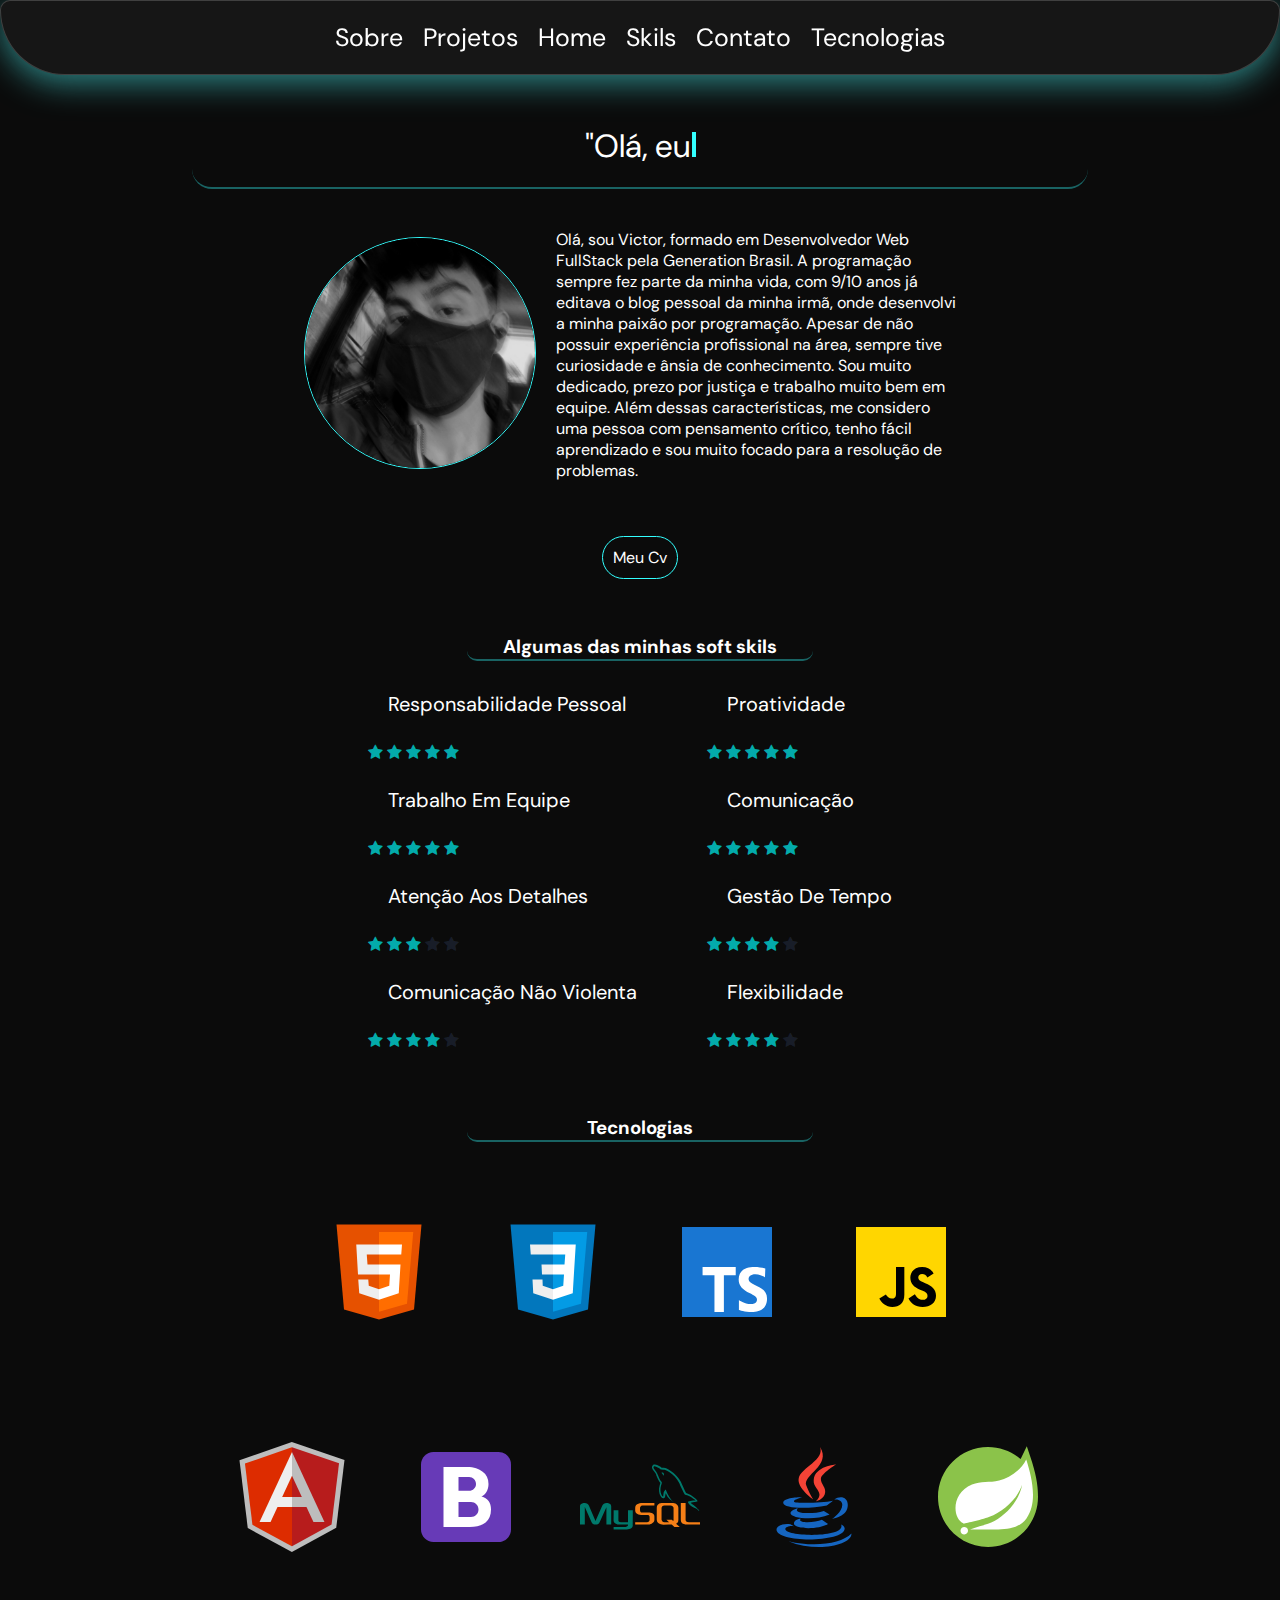
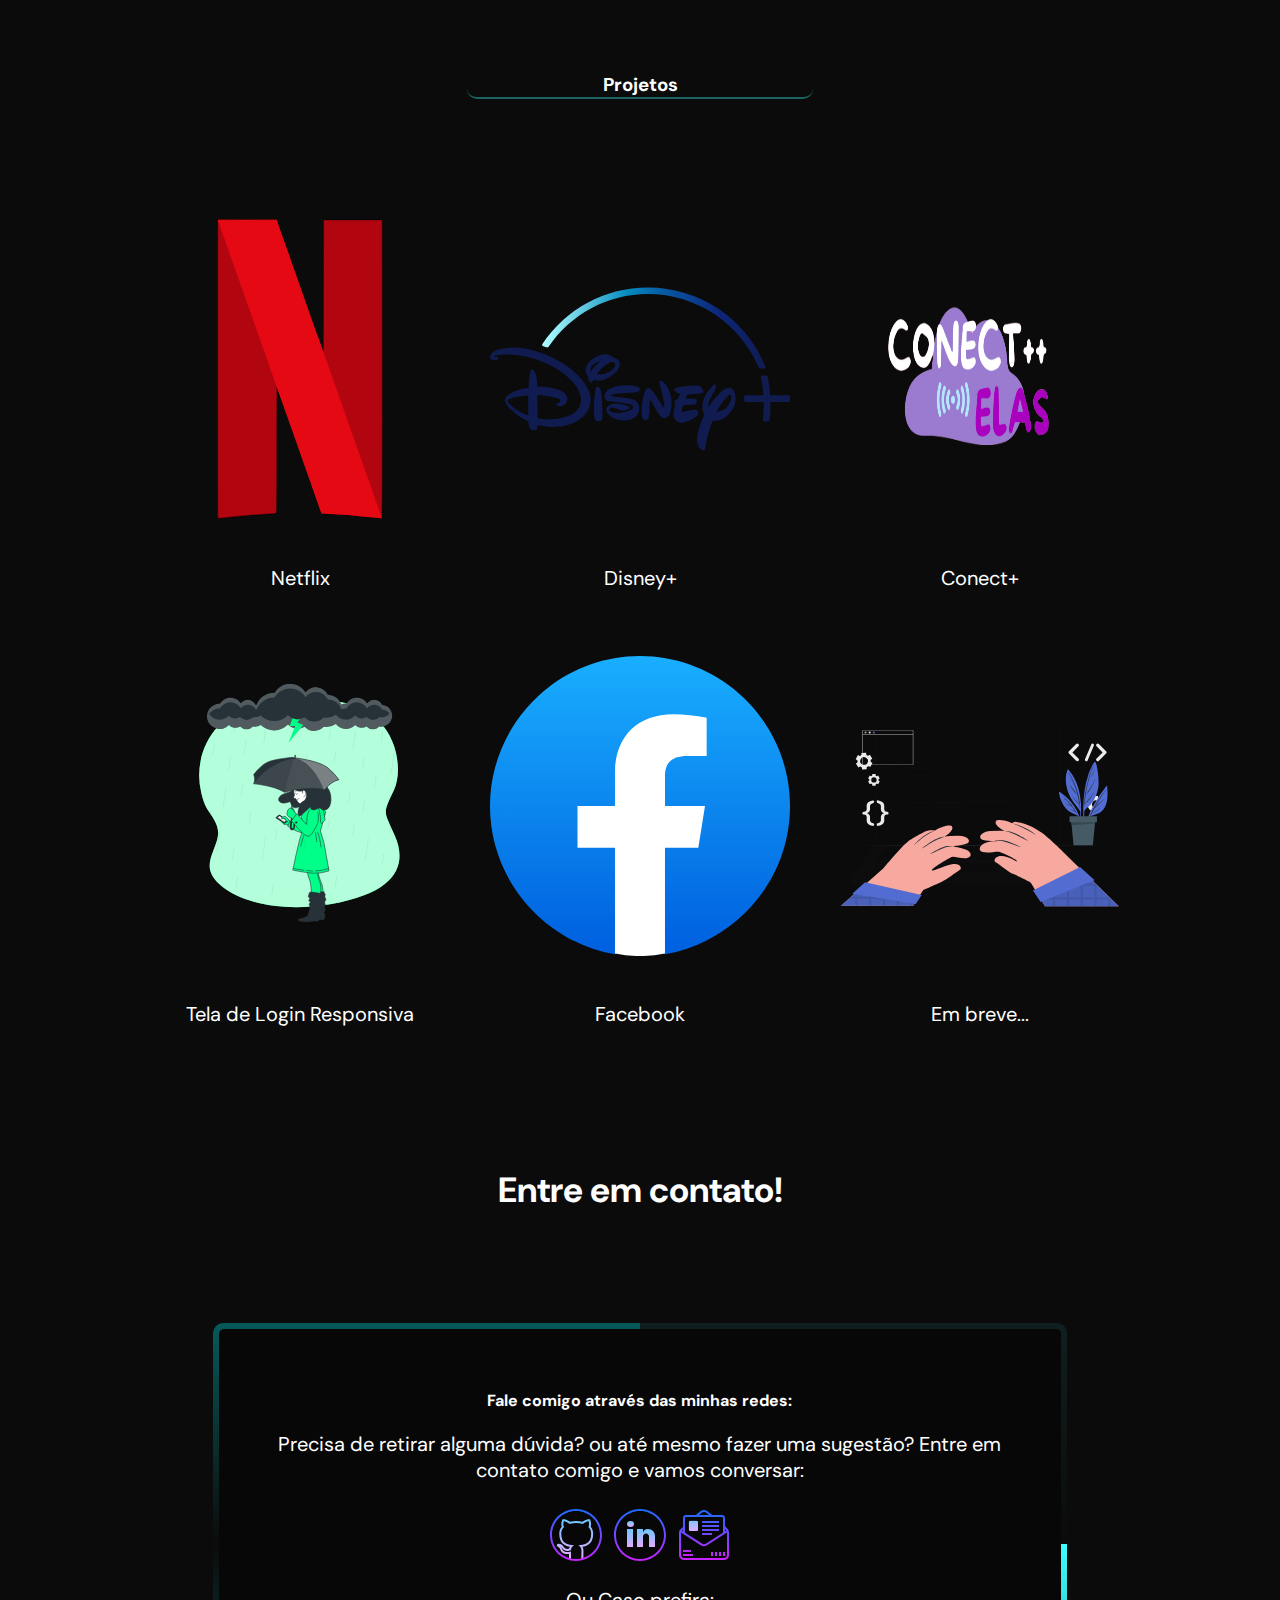
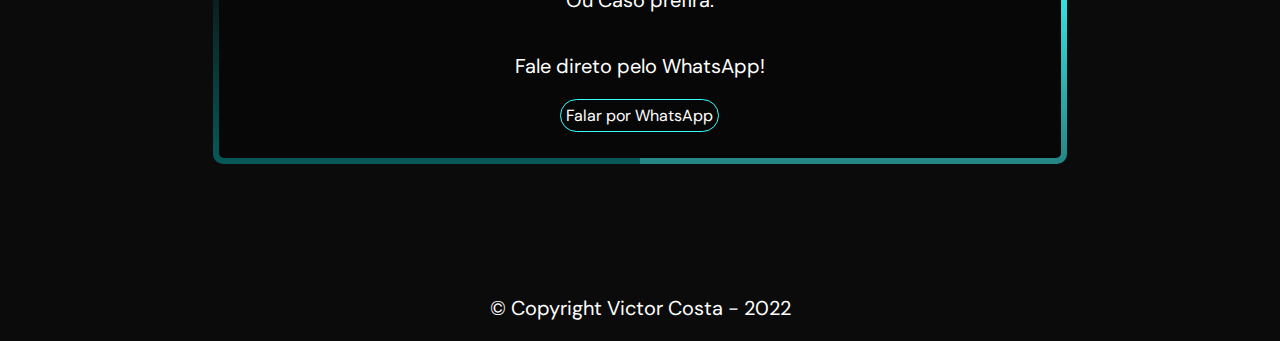
==== commit c6decdcb: "escopo projetos" ====
--- a/home.html
+++ b/home.html
@@ -163,7 +163,7 @@
 
             <div class="pj3">
                 <section>
-                    <a href="https://conectelas.netlify.app/#/home-desktop"><img src="Assets/IMG/Projects-img/Conect+.png"></a>
+                    <a href="conectElas.html"><img src="Assets/IMG/Projects-img/Conect+.png"></a>
                 </section>
 
                 <p>Conect+</p>
--- a/style.css
+++ b/style.css
@@ -494,7 +494,6 @@
 .wpp-btn{
     display: flex;
     justify-content: center;
-   
 }
 
 .wpp-btn a{
